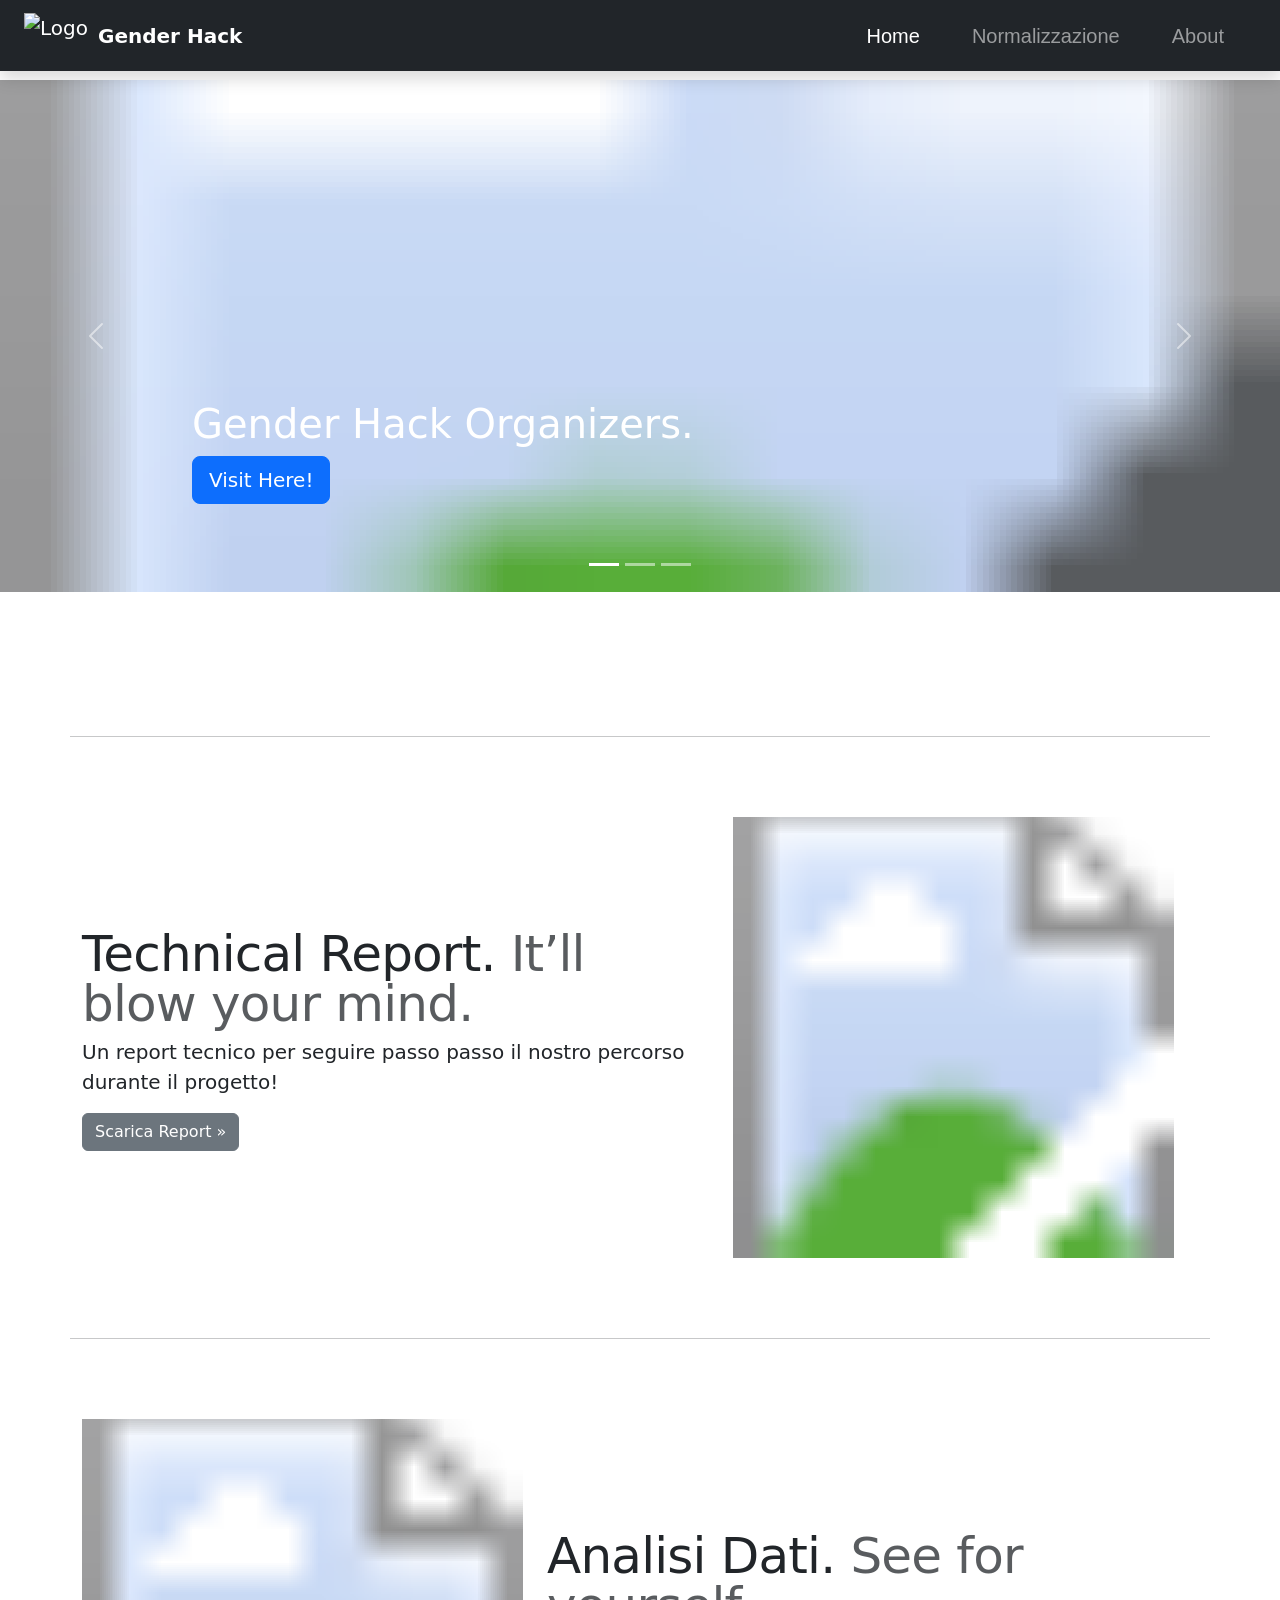
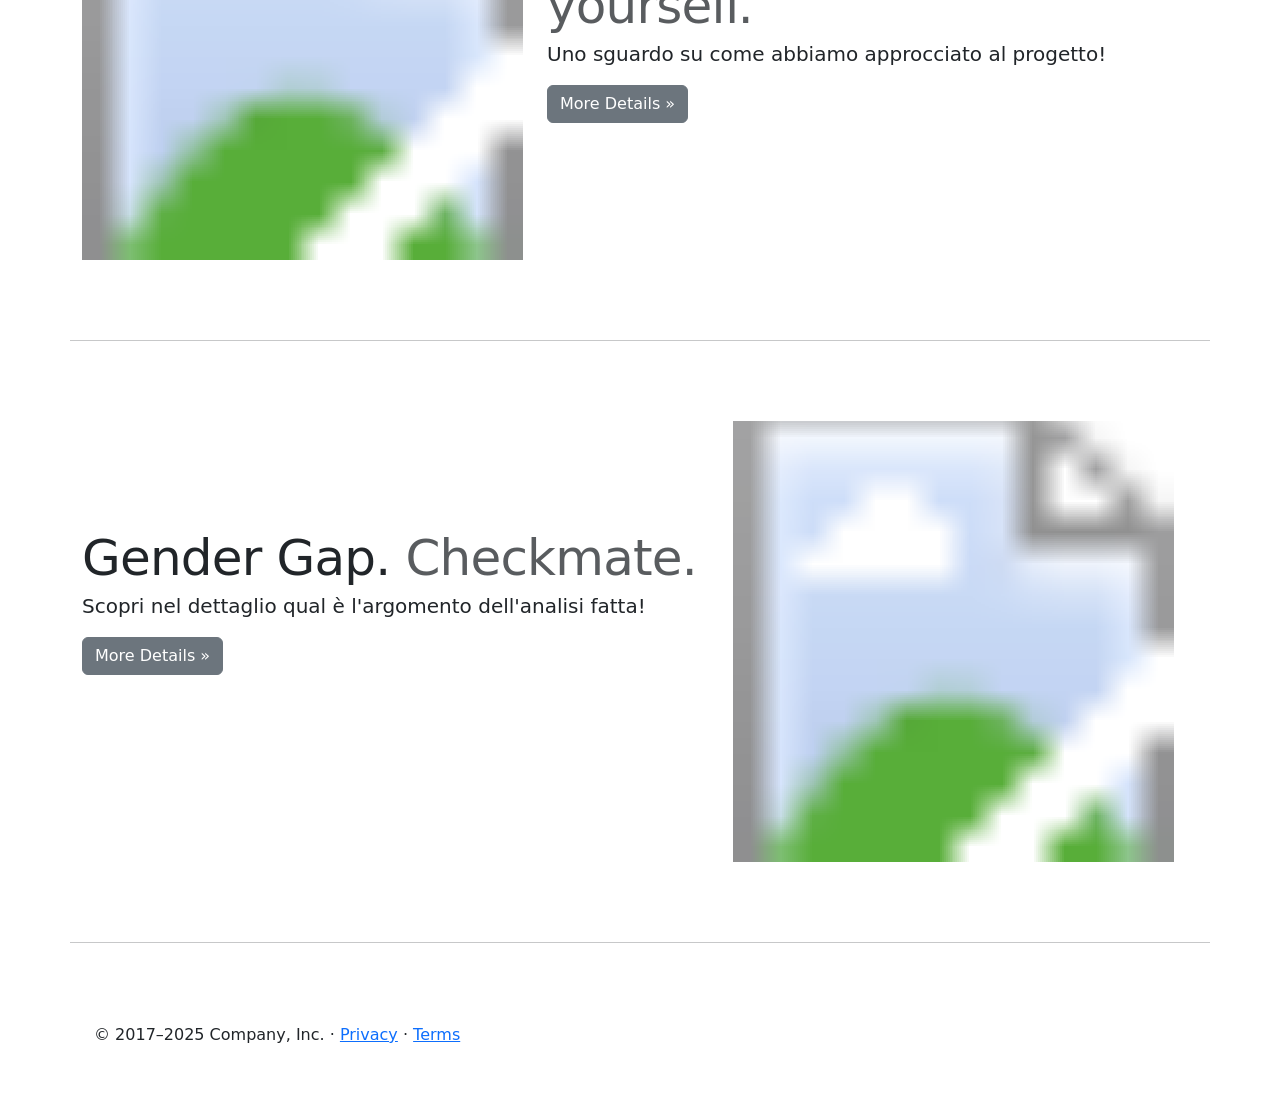
==== index.html @ 29ce47be "Gender_Hack" ====
<!doctype html>
<html lang="en" data-bs-theme="auto">
  <head>
    <meta charset="utf-8" />
    <meta name="viewport" content="width=device-width, initial-scale=1" />
    <meta name="description" content="" />
    <meta
      name="author"
      content="Andrea Maggio"
    />
    <meta name="generator" content="Astro v5.13.2" />
    <title>Gender_Gap</title>
    <script src="https://cdn.jsdelivr.net/npm/bootstrap@5.3.8/dist/js/bootstrap.bundle.min.js" integrity="sha384-FKyoEForCGlyvwx9Hj09JcYn3nv7wiPVlz7YYwJrWVcXK/BmnVDxM+D2scQbITxI" crossorigin="anonymous"></script>    <link href="https://cdn.jsdelivr.net/npm/bootstrap@5.3.8/dist/css/bootstrap.min.css" rel="stylesheet" integrity="sha384-sRIl4kxILFvY47J16cr9ZwB07vP4J8+LH7qKQnuqkuIAvNWLzeN8tE5YBujZqJLB" crossorigin="anonymous">    <meta name="theme-color" content="#712cf9" />
    <link href="style.css" rel="stylesheet" />
    <link rel="stylesheet" href="index.css">
    <style>
      .bd-placeholder-img {
        font-size: 1.125rem;
        text-anchor: middle;
        -webkit-user-select: none;
        -moz-user-select: none;
        user-select: none;
      }
      @media (min-width: 768px) {
        .bd-placeholder-img-lg {
          font-size: 3.5rem;
        }
      }
      .b-example-divider {
        width: 100%;
        height: 3rem;
        background-color: #0000001a;
        border: solid rgba(0, 0, 0, 0.15);
        border-width: 1px 0;
        box-shadow:
          inset 0 0.5em 1.5em #0000001a,
          inset 0 0.125em 0.5em #00000026;
      }
      .b-example-vr {
        flex-shrink: 0;
        width: 1.5rem;
        height: 100vh;
      }
      .bi {
        vertical-align: -0.125em;
        fill: currentColor;
      }
      .nav-scroller {
        position: relative;
        z-index: 2;
        height: 2.75rem;
        overflow-y: hidden;
      }
      .nav-scroller .nav {
        display: flex;
        flex-wrap: nowrap;
        padding-bottom: 1rem;
        margin-top: -1px;
        overflow-x: auto;
        text-align: center;
        white-space: nowrap;
        -webkit-overflow-scrolling: touch;
      }
      .btn-bd-primary {
        --bd-violet-bg: #712cf9;
        --bd-violet-rgb: 112.520718, 44.062154, 249.437846;
        --bs-btn-font-weight: 600;
        --bs-btn-color: var(--bs-white);
        --bs-btn-bg: var(--bd-violet-bg);
        --bs-btn-border-color: var(--bd-violet-bg);
        --bs-btn-hover-color: var(--bs-white);
        --bs-btn-hover-bg: #6528e0;
        --bs-btn-hover-border-color: #6528e0;
        --bs-btn-focus-shadow-rgb: var(--bd-violet-rgb);
        --bs-btn-active-color: var(--bs-btn-hover-color);
        --bs-btn-active-bg: #5a23c8;
        --bs-btn-active-border-color: #5a23c8;
      }
      .bd-mode-toggle {
        z-index: 1500;
      }
      .bd-mode-toggle .bi {
        width: 1em;
        height: 1em;
      }
      .bd-mode-toggle .dropdown-menu .active .bi {
        display: block !important;
      }
    </style>
  </head>
  <body>
    <svg xmlns="http://www.w3.org/2000/svg" class="d-none">
      <symbol id="check2" viewBox="0 0 16 16">
        <path
          d="M13.854 3.646a.5.5 0 0 1 0 .708l-7 7a.5.5 0 0 1-.708 0l-3.5-3.5a.5.5 0 1 1 .708-.708L6.5 10.293l6.646-6.647a.5.5 0 0 1 .708 0z"
        ></path>
      </symbol>
      <symbol id="circle-half" viewBox="0 0 16 16">
        <path
          d="M8 15A7 7 0 1 0 8 1v14zm0 1A8 8 0 1 1 8 0a8 8 0 0 1 0 16z"
        ></path>
      </symbol>
      <symbol id="moon-stars-fill" viewBox="0 0 16 16">
        <path
          d="M6 .278a.768.768 0 0 1 .08.858 7.208 7.208 0 0 0-.878 3.46c0 4.021 3.278 7.277 7.318 7.277.527 0 1.04-.055 1.533-.16a.787.787 0 0 1 .81.316.733.733 0 0 1-.031.893A8.349 8.349 0 0 1 8.344 16C3.734 16 0 12.286 0 7.71 0 4.266 2.114 1.312 5.124.06A.752.752 0 0 1 6 .278z"
        ></path>
        <path
          d="M10.794 3.148a.217.217 0 0 1 .412 0l.387 1.162c.173.518.579.924 1.097 1.097l1.162.387a.217.217 0 0 1 0 .412l-1.162.387a1.734 1.734 0 0 0-1.097 1.097l-.387 1.162a.217.217 0 0 1-.412 0l-.387-1.162A1.734 1.734 0 0 0 9.31 6.593l-1.162-.387a.217.217 0 0 1 0-.412l1.162-.387a1.734 1.734 0 0 0 1.097-1.097l.387-1.162zM13.863.099a.145.145 0 0 1 .274 0l.258.774c.115.346.386.617.732.732l.774.258a.145.145 0 0 1 0 .274l-.774.258a1.156 1.156 0 0 0-.732.732l-.258.774a.145.145 0 0 1-.274 0l-.258-.774a1.156 1.156 0 0 0-.732-.732l-.774-.258a.145.145 0 0 1 0-.274l.774-.258c.346-.115.617-.386.732-.732L13.863.1z"
        ></path>
      </symbol>
      <symbol id="sun-fill" viewBox="0 0 16 16">
        <path
          d="M8 12a4 4 0 1 0 0-8 4 4 0 0 0 0 8zM8 0a.5.5 0 0 1 .5.5v2a.5.5 0 0 1-1 0v-2A.5.5 0 0 1 8 0zm0 13a.5.5 0 0 1 .5.5v2a.5.5 0 0 1-1 0v-2A.5.5 0 0 1 8 13zm8-5a.5.5 0 0 1-.5.5h-2a.5.5 0 0 1 0-1h2a.5.5 0 0 1 .5.5zM3 8a.5.5 0 0 1-.5.5h-2a.5.5 0 0 1 0-1h2A.5.5 0 0 1 3 8zm10.657-5.657a.5.5 0 0 1 0 .707l-1.414 1.415a.5.5 0 1 1-.707-.708l1.414-1.414a.5.5 0 0 1 .707 0zm-9.193 9.193a.5.5 0 0 1 0 .707L3.05 13.657a.5.5 0 0 1-.707-.707l1.414-1.414a.5.5 0 0 1 .707 0zm9.193 2.121a.5.5 0 0 1-.707 0l-1.414-1.414a.5.5 0 0 1 .707-.707l1.414 1.414a.5.5 0 0 1 0 .707zM4.464 4.465a.5.5 0 0 1-.707 0L2.343 3.05a.5.5 0 1 1 .707-.707l1.414 1.414a.5.5 0 0 1 0 .708z"
        ></path>
      </symbol>
    </svg>
<header>
  <nav class="navbar navbar-expand-lg navbar-dark bg-dark fixed-top shadow">
    <div class="container-fluid px-4">
      
      <a class="navbar-brand d-flex align-items-center" href="./index.html">
          <img src="logo_2.png" alt="Logo" class="logo-header"><span class="fw-bold tracking-tight">Gender Hack</span>
      </a>

      <button class="navbar-toggler border-0" type="button" data-bs-toggle="offcanvas" data-bs-target="#offcanvasNavbar" aria-controls="offcanvasNavbar" aria-label="Toggle navigation">
        <span class="navbar-toggler-icon"></span>
      </button>

      <div class="offcanvas offcanvas-end text-bg-dark" tabindex="-1" id="offcanvasNavbar" aria-labelledby="offcanvasNavbarLabel">
        
        <div class="offcanvas-header border-bottom border-secondary">
          <h5 class="offcanvas-title" id="offcanvasNavbarLabel">Menu</h5>
          <button type="button" class="btn-close btn-close-white" data-bs-dismiss="offcanvas" aria-label="Close"></button>
        </div>

        <div class="offcanvas-body">
          <ul class="navbar-nav justify-content-end flex-grow-1 pe-3">
            <li class="nav-item">
              <a class="nav-link px-3 active" aria-current="page" href="./index.html">Home</a>
            </li>
            <li class="nav-item">
              <a class="nav-link px-3" href="normalizzazione.html">Normalizzazione</a>
            </li>
            <li class="nav-item">
              <a class="nav-link px-3" href="about.html">About</a>
            </li>
          </ul>
        </div>

      </div>
    </div>
  </nav>
</header>
    <main>
      <div id="myCarousel" class="carousel slide mb-6" data-bs-ride="carousel">
        <div class="carousel-indicators">
          <button
            type="button"
            data-bs-target="#myCarousel"
            data-bs-slide-to="0"
            class="active"
            aria-current="true"
            aria-label="Slide 1"
          ></button>
          <button
            type="button"
            data-bs-target="#myCarousel"
            data-bs-slide-to="1"
            aria-label="Slide 2"
          ></button>
          <button
            type="button"
            data-bs-target="#myCarousel"
            data-bs-slide-to="2"
            aria-label="Slide 3"
          ></button>
        </div>
        <div class="carousel-inner">
          <div class="carousel-item active">
            <svg
              aria-hidden="true"
              class="bd-placeholder-img"
              height="100%"
              preserveAspectRatio="xMidYMid slice"
              width="100%"
              xmlns="http://www.w3.org/2000/svg"
            >
              <rect
                width="100%"
                height="100%"
                fill="var(--bs-secondary-color)"
              ></rect>
                <image 
                  href="organizzatori.png"
                  width="100%" 
                  height="100%"
                  preserveAspectRatio="xMidYMid slice"
                />
            </svg>
            <div class="container">
              <div class="carousel-caption text-start">
                <h1>Gender Hack Organizers.</h1>
                <p>
                  <a class="btn btn-lg btn-primary" href="https://www.linkedin.com/company/women-in-big-data-salento/">Visit Here!</a>
                </p>
              </div>
            </div>
          </div>
          <div class="carousel-item">
            <svg
              aria-hidden="true"
              class="bd-placeholder-img"
              height="100%"
              preserveAspectRatio="xMidYMid slice"
              width="100%"
              xmlns="http://www.w3.org/2000/svg"
            >
              <rect
                width="100"
                height="100%"
                fill="var(--bs-secondary-color)"
              ></rect>
                <image 
                  href="email.png"
                  width="100%" 
                  height="100%"
                  preserveAspectRatio="xMidYMid slice"
                />
            </svg>
            <div class="container">
              <div class="carousel-caption">
                <h1>Ricevi l'analisi per E-mail</h1>
                <p>
                  Leggi in tranquillità il report e facci sapere cosa ne pensi!
                </p>
                <p><a class="btn btn-lg btn-primary" href="invio_pdf.html">Click here!</a></p>
              </div>
            </div>
          </div>
        </div>
        <button
          class="carousel-control-prev"
          type="button"
          data-bs-target="#myCarousel"
          data-bs-slide="prev"
        >
          <span class="carousel-control-prev-icon" aria-hidden="true"></span>
          <span class="visually-hidden">Previous</span>
        </button>
        <button
          class="carousel-control-next"
          type="button"
          data-bs-target="#myCarousel"
          data-bs-slide="next"
        >
          <span class="carousel-control-next-icon" aria-hidden="true"></span>
          <span class="visually-hidden">Next</span>
        </button>
      </div>
      <!-- Marketing messaging and featurettes
  ================================================== -->
      <!-- Wrap the rest of the page in another container to center all the content. -->
      <div class="container marketing">
        <!-- Three columns of text below the carousel -->
        <div class="row">
        <hr class="featurette-divider" />
        <div class="row featurette">
          <div class="col-md-7">
            <h2 class="featurette-heading fw-normal lh-1">
              Technical Report.
              <span class="text-body-secondary">It’ll blow your mind.</span>
            </h2>
            <p class="lead">
                Un report tecnico per seguire passo passo
                il nostro percorso durante il progetto!
            </p>
            <p>
              <a class="btn btn-secondary" href="report_finale.pdf" download>Scarica Report &raquo;</a>
            </p>
          </div>
          <div class="col-md-5">
              <svg
                aria-label="Placeholder: 500x500"
                class="bd-placeholder-img bd-placeholder-img-lg featurette-image img-fluid mx-auto"
                height="500"
                width="500"
                preserveAspectRatio="xMidYMid slice"
                role="img"
                xmlns="http://www.w3.org/2000/svg"
              >
                <title>Placeholder</title>
                <image 
                  href="report_tecnico.png"
                  width="100%" 
                  height="100%"
                  preserveAspectRatio="xMidYMid slice"
                />
              </svg>
          </div>
        </div>
        <hr class="featurette-divider" />
        <div class="row featurette">
          <div class="col-md-7 order-md-2">
            <h2 class="featurette-heading fw-normal lh-1">
              Analisi Dati.
              <span class="text-body-secondary">See for yourself.</span>
            </h2>
            <p class="lead">
              Uno sguardo su come abbiamo approcciato al progetto!
            </p>
            <p>
              <a class="btn btn-secondary" href="analisi.html">More Details &raquo;</a>
            </p>
          </div>
          <div class="col-md-5 order-md-1">
              <svg
                aria-label="Placeholder: 500x500"
                class="bd-placeholder-img bd-placeholder-img-lg featurette-image img-fluid mx-auto"
                height="500"
                width="500"
                preserveAspectRatio="xMidYMid slice"
                role="img"
                xmlns="http://www.w3.org/2000/svg"
              >
                <title>Placeholder</title>
                <image 
                  href="analisi_dati.png"
                  width="100%" 
                  height="100%"
                  preserveAspectRatio="xMidYMid slice"
                />
              </svg>
          </div>
        </div>
        <hr class="featurette-divider" />
        <div class="row featurette">
          <div class="col-md-7">
            <h2 class="featurette-heading fw-normal lh-1">
              Gender Gap.
              <span class="text-body-secondary">Checkmate.</span>
            </h2>
            <p class="lead">
                Scopri nel dettaglio qual è l'argomento dell'analisi fatta!
            </p>
            <p>
              <a class="btn btn-secondary" href="details.html">More Details &raquo;</a>
            </p>
          </div>
          <div class="col-md-5">
                <svg
                  aria-label="Placeholder: 500x500"
                  class="bd-placeholder-img bd-placeholder-img-lg featurette-image img-fluid mx-auto"
                  height="500"
                  width="500"
                  preserveAspectRatio="xMidYMid slice"
                  role="img"
                  xmlns="http://www.w3.org/2000/svg"
                >
                  <title>Placeholder</title>
                  <image 
                    href="immagine_3.png"
                    width="100%" 
                    height="100%"
                    preserveAspectRatio="xMidYMid slice"
                  />
                </svg>
          </div>
        </div>
        <hr class="featurette-divider" />
        <!-- /END THE FEATURETTES -->
      </div>
      <!-- /.container -->
      <!-- FOOTER -->
      <footer class="container"> 
        <p>
          &copy; 2017–2025 Company, Inc. &middot;
          <a href="#">Privacy</a> &middot; <a href="#">Terms</a>
        </p>
      </footer>
    </main>
  </body>
</html>
---- style.css ----
/* GLOBAL STYLES
-------------------------------------------------- */
/* Padding below the footer and lighter body text */

body {
  padding-top: 3rem;
  padding-bottom: 3rem;
  color: rgb(var(--bs-tertiary-color-rgb));
}


/* CUSTOMIZE THE CAROUSEL
-------------------------------------------------- */

/* Carousel base class */
.carousel {
  margin-bottom: 4rem;
}
/* Since positioning the image, we need to help out the caption */
.carousel-caption {
  bottom: 3rem;
  z-index: 10;
}

/* Declare heights because of positioning of img element */
.carousel-item {
  height: 32rem;
}


/* MARKETING CONTENT
-------------------------------------------------- */

/* Center align the text within the three columns below the carousel */
.marketing .col-lg-4 {
  margin-bottom: 1.5rem;
  text-align: center;
}
/* rtl:begin:ignore */
.marketing .col-lg-4 p {
  margin-right: .75rem;
  margin-left: .75rem;
}
/* rtl:end:ignore */


/* Featurettes
------------------------- */

.featurette-divider {
  margin: 5rem 0; /* Space out the Bootstrap <hr> more */
}

/* Thin out the marketing headings */
/* rtl:begin:remove */
.featurette-heading {
  letter-spacing: -.05rem;
}

/* rtl:end:remove */

/* RESPONSIVE CSS
-------------------------------------------------- */

@media (min-width: 40em) {
  /* Bump up size of carousel content */
  .carousel-caption p {
    margin-bottom: 1.25rem;
    font-size: 1.25rem;
    line-height: 1.4;
  }

  .featurette-heading {/* GLOBAL STYLES
-------------------------------------------------- */
/* Padding below the footer and lighter body text */

body {
  padding-top: 3rem;
  padding-bottom: 3rem;
  color: rgb(var(--bs-tertiary-color-rgb));
}


/* CUSTOMIZE THE CAROUSEL
-------------------------------------------------- */

/* Carousel base class */
.carousel {
  margin-bottom: 4rem;
}
/* Since positioning the image, we need to help out the caption */
.carousel-caption {
  bottom: 3rem;
  z-index: 10;
}

/* Declare heights because of positioning of img element */
.carousel-item {
  height: 32rem;
}


/* MARKETING CONTENT
-------------------------------------------------- */

/* Center align the text within the three columns below the carousel */
.marketing .col-lg-4 {
  margin-bottom: 1.5rem;
  text-align: center;
}
.marketing .col-lg-4 p {
  margin-right: .75rem;
  margin-left: .75rem;
}


/* Featurettes
------------------------- */

.featurette-divider {
  margin: 5rem 0; /* Space out the Bootstrap <hr> more */
}

/* Thin out the marketing headings */

/* RESPONSIVE CSS
-------------------------------------------------- */

@media (min-width: 40em) {
  /* Bump up size of carousel content */
  .carousel-caption p {
    margin-bottom: 1.25rem;
    font-size: 1.25rem;
    line-height: 1.4;
  }

  .featurette-heading {
    font-size: 50px;
  }
}

@media (min-width: 62em) {
  .featurette-heading {
    margin-top: 7rem;
  }
}

    font-size: 50px;
  }
}

@media (min-width: 62em) {
  .featurette-heading {
    margin-top: 7rem;
  }
}
---- index.css ----
.logo-header {
    height: 45px;     
    width: auto;       
    object-fit: contain;
    margin-right: 10px;
}

.logo-tondo {
    width: 100px;
    height: 100px;
    object-fit: cover;
    border-radius: 50%;
}

@media (max-width: 600px) {
    .logo-tondo {
        width: 60px;
        height: 60px;
    }
}

body {
    padding-top: 80px; 
}

.navbar-nav {
    gap: 20px; 
    font-size: 20px;
    font-family: 'Gill Sans', 'Gill Sans MT', Calibri, 'Trebuchet MS', sans-serif;
}

.nav-link:hover {
    text-decoration: underline;
    color: #fff !important; 
}

@media (max-width: 991px) {
    
    .offcanvas-body .nav-link {
        font-size: 1.2rem;   
        padding: 15px 0;         
        border-bottom: 1px solid rgba(255, 255, 255, 0.1); 
    }

    .offcanvas-body .nav-link:last-child {
        border-bottom: none;
    }

    .navbar-nav {
        gap: 0; 
    }
}
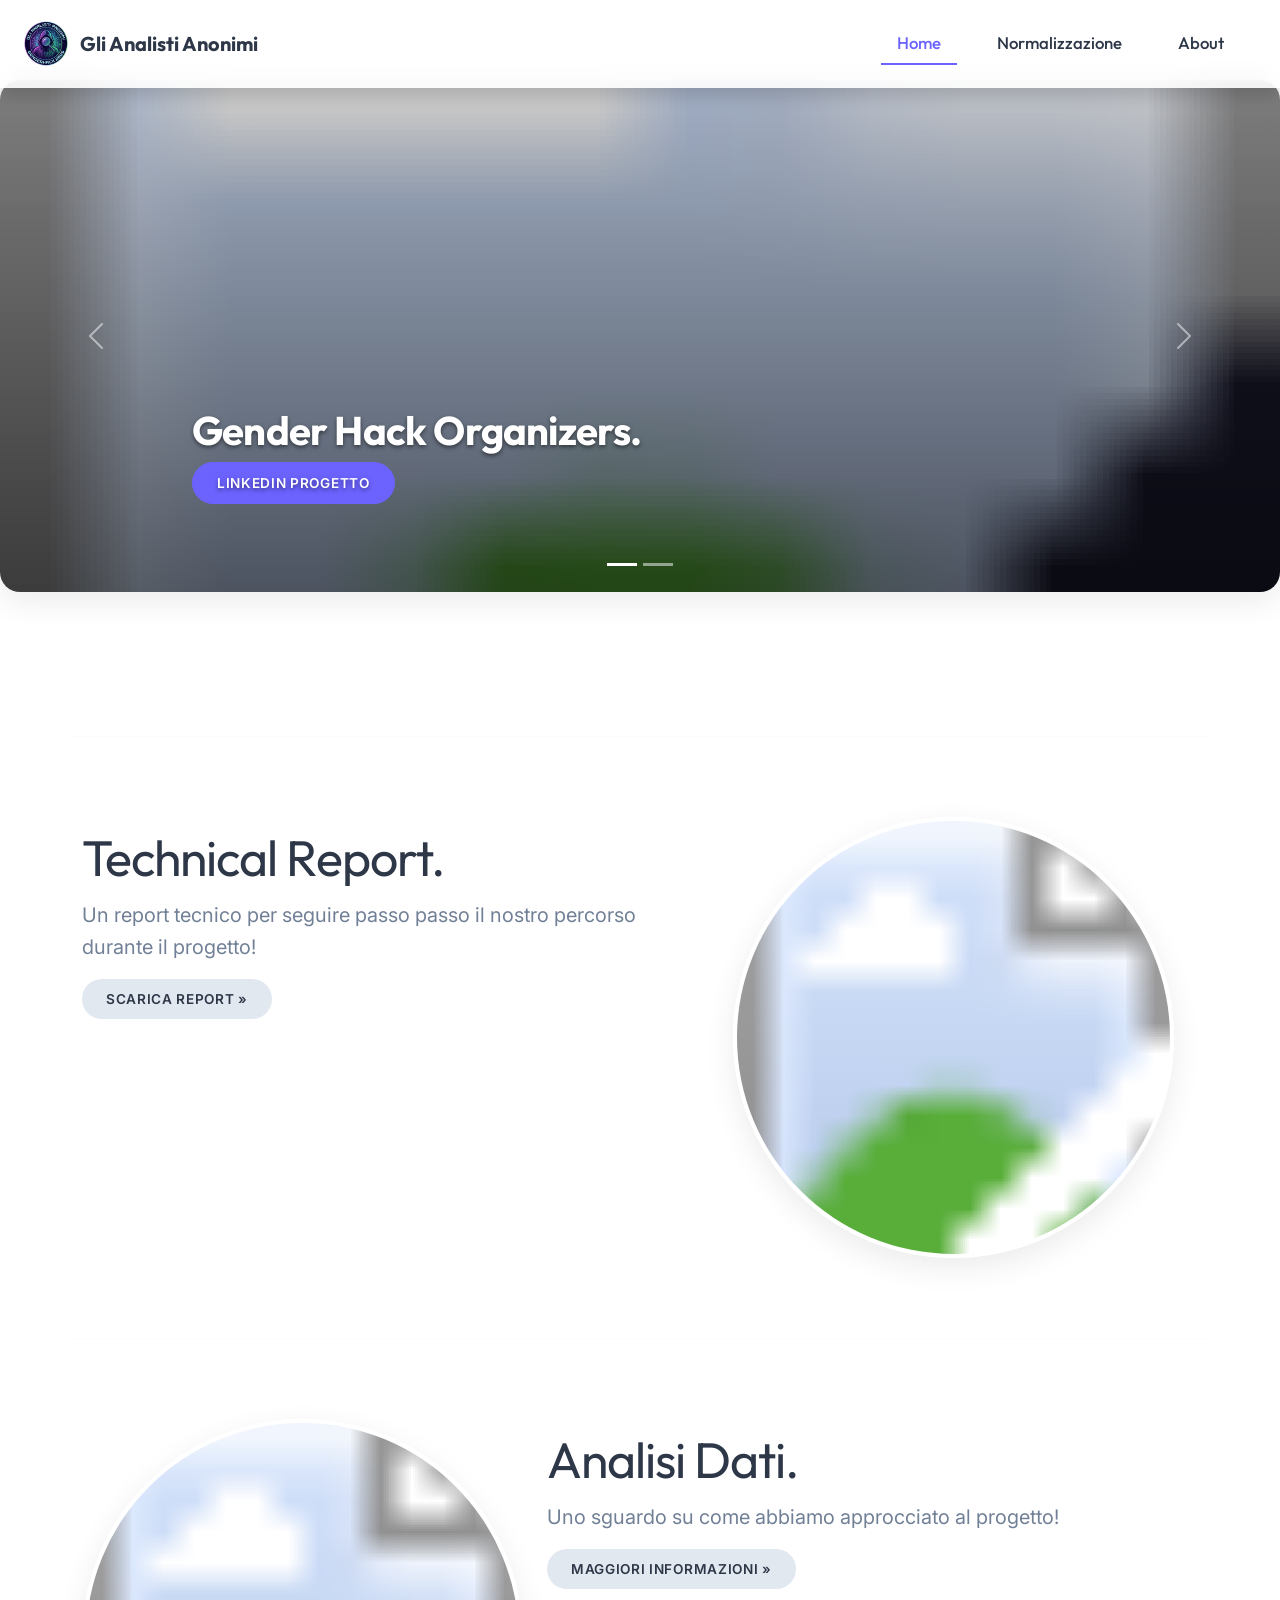
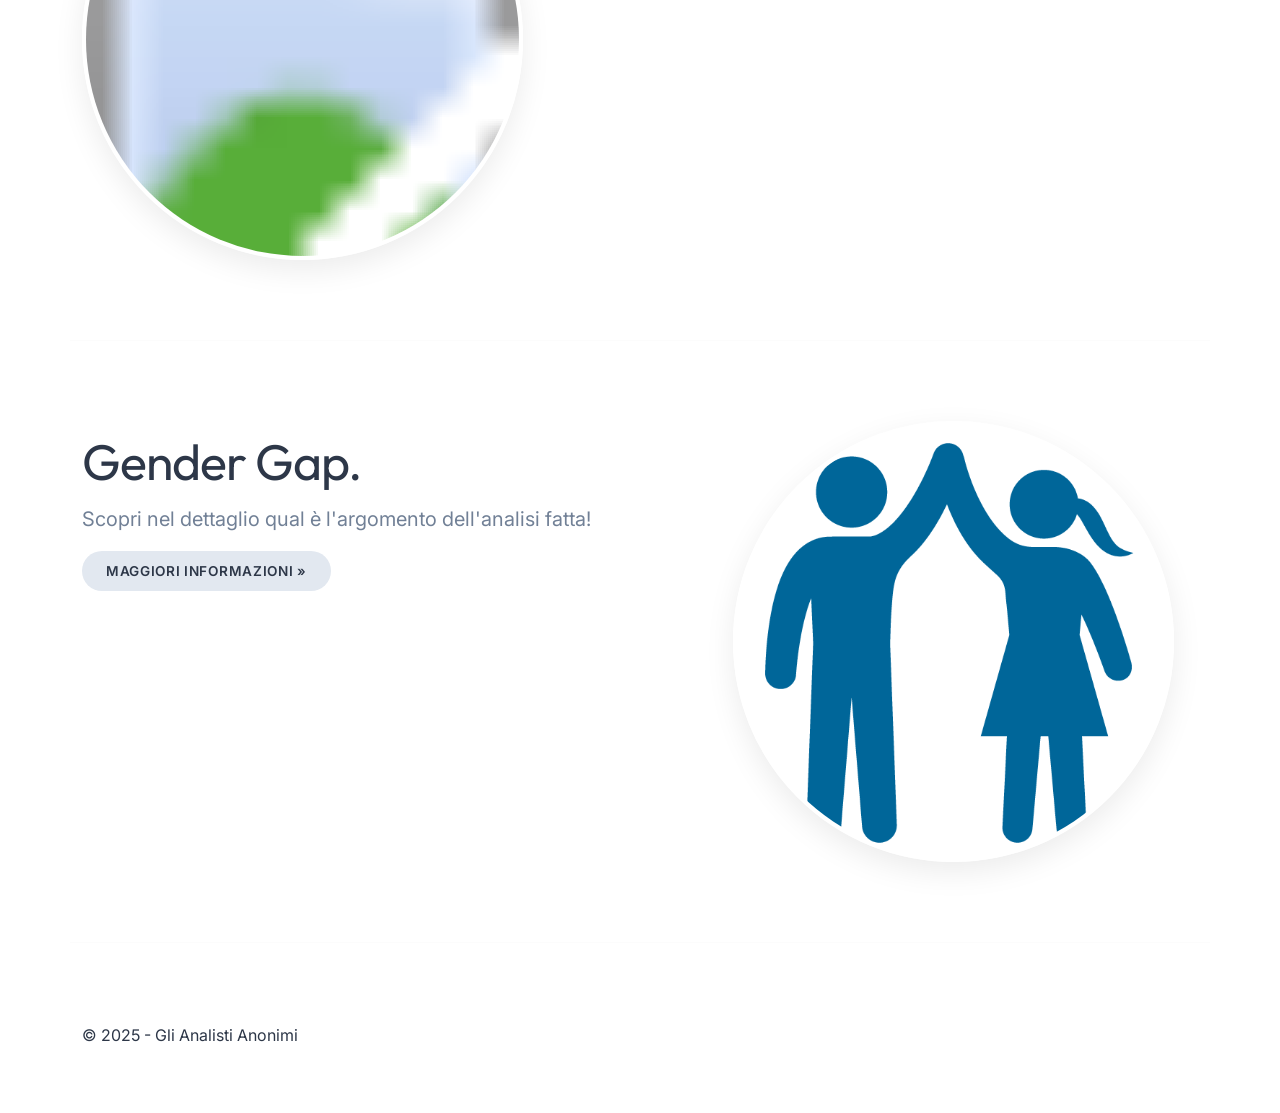
==== commit 93cf77b7: "update" ====
--- a/index.html
+++ b/index.html
@@ -1,301 +1,248 @@
 <!doctype html>
 <html lang="en" data-bs-theme="auto">
-  <head>
-    <meta charset="utf-8" />
-    <meta name="viewport" content="width=device-width, initial-scale=1" />
-    <meta name="description" content="" />
-    <meta
-      name="author"
-      content="Andrea Maggio"
-    />
-    <meta name="generator" content="Astro v5.13.2" />
-    <title>Gender_Gap</title>
-    <script src="https://cdn.jsdelivr.net/npm/bootstrap@5.3.8/dist/js/bootstrap.bundle.min.js" integrity="sha384-FKyoEForCGlyvwx9Hj09JcYn3nv7wiPVlz7YYwJrWVcXK/BmnVDxM+D2scQbITxI" crossorigin="anonymous"></script>    <link href="https://cdn.jsdelivr.net/npm/bootstrap@5.3.8/dist/css/bootstrap.min.css" rel="stylesheet" integrity="sha384-sRIl4kxILFvY47J16cr9ZwB07vP4J8+LH7qKQnuqkuIAvNWLzeN8tE5YBujZqJLB" crossorigin="anonymous">    <meta name="theme-color" content="#712cf9" />
-    <link href="style.css" rel="stylesheet" />
-    <link rel="stylesheet" href="index.css">
-    <style>
-      .bd-placeholder-img {
-        font-size: 1.125rem;
-        text-anchor: middle;
-        -webkit-user-select: none;
-        -moz-user-select: none;
-        user-select: none;
+
+<head>
+  <meta charset="utf-8" />
+  <meta name="viewport" content="width=device-width, initial-scale=1" />
+  <meta name="description" content="" />
+  <meta name="author" content="Andrea Maggio" />
+  <meta name="generator" content="Astro v5.13.2" />
+  <title>Home - Gender Hack</title>
+  <script src="https://cdn.jsdelivr.net/npm/bootstrap@5.3.8/dist/js/bootstrap.bundle.min.js"
+    integrity="sha384-FKyoEForCGlyvwx9Hj09JcYn3nv7wiPVlz7YYwJrWVcXK/BmnVDxM+D2scQbITxI"
+    crossorigin="anonymous"></script>
+  <link href="https://cdn.jsdelivr.net/npm/bootstrap@5.3.8/dist/css/bootstrap.min.css" rel="stylesheet"
+    integrity="sha384-sRIl4kxILFvY47J16cr9ZwB07vP4J8+LH7qKQnuqkuIAvNWLzeN8tE5YBujZqJLB" crossorigin="anonymous">
+  <meta name="theme-color" content="#712cf9" />
+  <link href="assets/css/style.css" rel="stylesheet" />
+  <link rel="stylesheet" href="assets/css/index.css">
+  <style>
+    .bd-placeholder-img {
+      font-size: 1.125rem;
+      text-anchor: middle;
+      -webkit-user-select: none;
+      -moz-user-select: none;
+      user-select: none;
+    }
+
+    @media (min-width: 768px) {
+      .bd-placeholder-img-lg {
+        font-size: 3.5rem;
       }
-      @media (min-width: 768px) {
-        .bd-placeholder-img-lg {
-          font-size: 3.5rem;
-        }
-      }
-      .b-example-divider {
-        width: 100%;
-        height: 3rem;
-        background-color: #0000001a;
-        border: solid rgba(0, 0, 0, 0.15);
-        border-width: 1px 0;
-        box-shadow:
-          inset 0 0.5em 1.5em #0000001a,
-          inset 0 0.125em 0.5em #00000026;
-      }
-      .b-example-vr {
-        flex-shrink: 0;
-        width: 1.5rem;
-        height: 100vh;
-      }
-      .bi {
-        vertical-align: -0.125em;
-        fill: currentColor;
-      }
-      .nav-scroller {
-        position: relative;
-        z-index: 2;
-        height: 2.75rem;
-        overflow-y: hidden;
-      }
-      .nav-scroller .nav {
-        display: flex;
-        flex-wrap: nowrap;
-        padding-bottom: 1rem;
-        margin-top: -1px;
-        overflow-x: auto;
-        text-align: center;
-        white-space: nowrap;
-        -webkit-overflow-scrolling: touch;
-      }
-      .btn-bd-primary {
-        --bd-violet-bg: #712cf9;
-        --bd-violet-rgb: 112.520718, 44.062154, 249.437846;
-        --bs-btn-font-weight: 600;
-        --bs-btn-color: var(--bs-white);
-        --bs-btn-bg: var(--bd-violet-bg);
-        --bs-btn-border-color: var(--bd-violet-bg);
-        --bs-btn-hover-color: var(--bs-white);
-        --bs-btn-hover-bg: #6528e0;
-        --bs-btn-hover-border-color: #6528e0;
-        --bs-btn-focus-shadow-rgb: var(--bd-violet-rgb);
-        --bs-btn-active-color: var(--bs-btn-hover-color);
-        --bs-btn-active-bg: #5a23c8;
-        --bs-btn-active-border-color: #5a23c8;
-      }
-      .bd-mode-toggle {
-        z-index: 1500;
-      }
-      .bd-mode-toggle .bi {
-        width: 1em;
-        height: 1em;
-      }
-      .bd-mode-toggle .dropdown-menu .active .bi {
-        display: block !important;
-      }
-    </style>
-  </head>
-  <body>
-    <svg xmlns="http://www.w3.org/2000/svg" class="d-none">
-      <symbol id="check2" viewBox="0 0 16 16">
-        <path
-          d="M13.854 3.646a.5.5 0 0 1 0 .708l-7 7a.5.5 0 0 1-.708 0l-3.5-3.5a.5.5 0 1 1 .708-.708L6.5 10.293l6.646-6.647a.5.5 0 0 1 .708 0z"
-        ></path>
-      </symbol>
-      <symbol id="circle-half" viewBox="0 0 16 16">
-        <path
-          d="M8 15A7 7 0 1 0 8 1v14zm0 1A8 8 0 1 1 8 0a8 8 0 0 1 0 16z"
-        ></path>
-      </symbol>
-      <symbol id="moon-stars-fill" viewBox="0 0 16 16">
-        <path
-          d="M6 .278a.768.768 0 0 1 .08.858 7.208 7.208 0 0 0-.878 3.46c0 4.021 3.278 7.277 7.318 7.277.527 0 1.04-.055 1.533-.16a.787.787 0 0 1 .81.316.733.733 0 0 1-.031.893A8.349 8.349 0 0 1 8.344 16C3.734 16 0 12.286 0 7.71 0 4.266 2.114 1.312 5.124.06A.752.752 0 0 1 6 .278z"
-        ></path>
-        <path
-          d="M10.794 3.148a.217.217 0 0 1 .412 0l.387 1.162c.173.518.579.924 1.097 1.097l1.162.387a.217.217 0 0 1 0 .412l-1.162.387a1.734 1.734 0 0 0-1.097 1.097l-.387 1.162a.217.217 0 0 1-.412 0l-.387-1.162A1.734 1.734 0 0 0 9.31 6.593l-1.162-.387a.217.217 0 0 1 0-.412l1.162-.387a1.734 1.734 0 0 0 1.097-1.097l.387-1.162zM13.863.099a.145.145 0 0 1 .274 0l.258.774c.115.346.386.617.732.732l.774.258a.145.145 0 0 1 0 .274l-.774.258a1.156 1.156 0 0 0-.732.732l-.258.774a.145.145 0 0 1-.274 0l-.258-.774a1.156 1.156 0 0 0-.732-.732l-.774-.258a.145.145 0 0 1 0-.274l.774-.258c.346-.115.617-.386.732-.732L13.863.1z"
-        ></path>
-      </symbol>
-      <symbol id="sun-fill" viewBox="0 0 16 16">
-        <path
-          d="M8 12a4 4 0 1 0 0-8 4 4 0 0 0 0 8zM8 0a.5.5 0 0 1 .5.5v2a.5.5 0 0 1-1 0v-2A.5.5 0 0 1 8 0zm0 13a.5.5 0 0 1 .5.5v2a.5.5 0 0 1-1 0v-2A.5.5 0 0 1 8 13zm8-5a.5.5 0 0 1-.5.5h-2a.5.5 0 0 1 0-1h2a.5.5 0 0 1 .5.5zM3 8a.5.5 0 0 1-.5.5h-2a.5.5 0 0 1 0-1h2A.5.5 0 0 1 3 8zm10.657-5.657a.5.5 0 0 1 0 .707l-1.414 1.415a.5.5 0 1 1-.707-.708l1.414-1.414a.5.5 0 0 1 .707 0zm-9.193 9.193a.5.5 0 0 1 0 .707L3.05 13.657a.5.5 0 0 1-.707-.707l1.414-1.414a.5.5 0 0 1 .707 0zm9.193 2.121a.5.5 0 0 1-.707 0l-1.414-1.414a.5.5 0 0 1 .707-.707l1.414 1.414a.5.5 0 0 1 0 .707zM4.464 4.465a.5.5 0 0 1-.707 0L2.343 3.05a.5.5 0 1 1 .707-.707l1.414 1.414a.5.5 0 0 1 0 .708z"
-        ></path>
-      </symbol>
-    </svg>
-<header>
-  <nav class="navbar navbar-expand-lg navbar-dark bg-dark fixed-top shadow">
-    <div class="container-fluid px-4">
-      
-      <a class="navbar-brand d-flex align-items-center" href="./index.html">
-          <img src="logo_2.png" alt="Logo" class="logo-header"><span class="fw-bold tracking-tight">Gender Hack</span>
-      </a>
-
-      <button class="navbar-toggler border-0" type="button" data-bs-toggle="offcanvas" data-bs-target="#offcanvasNavbar" aria-controls="offcanvasNavbar" aria-label="Toggle navigation">
-        <span class="navbar-toggler-icon"></span>
+    }
+
+    .b-example-divider {
+      width: 100%;
+      height: 3rem;
+      background-color: #0000001a;
+      border: solid rgba(0, 0, 0, 0.15);
+      border-width: 1px 0;
+      box-shadow:
+        inset 0 0.5em 1.5em #0000001a,
+        inset 0 0.125em 0.5em #00000026;
+    }
+
+    .b-example-vr {
+      flex-shrink: 0;
+      width: 1.5rem;
+      height: 100vh;
+    }
+
+    .bi {
+      vertical-align: -0.125em;
+      fill: currentColor;
+    }
+
+    .nav-scroller {
+      position: relative;
+      z-index: 2;
+      height: 2.75rem;
+      overflow-y: hidden;
+    }
+
+    .nav-scroller .nav {
+      display: flex;
+      flex-wrap: nowrap;
+      padding-bottom: 1rem;
+      margin-top: -1px;
+      overflow-x: auto;
+      text-align: center;
+      white-space: nowrap;
+      -webkit-overflow-scrolling: touch;
+    }
+
+    .btn-bd-primary {
+      --bd-violet-bg: #712cf9;
+      --bd-violet-rgb: 112.520718, 44.062154, 249.437846;
+      --bs-btn-font-weight: 600;
+      --bs-btn-color: var(--bs-white);
+      --bs-btn-bg: var(--bd-violet-bg);
+      --bs-btn-border-color: var(--bd-violet-bg);
+      --bs-btn-hover-color: var(--bs-white);
+      --bs-btn-hover-bg: #6528e0;
+      --bs-btn-hover-border-color: #6528e0;
+      --bs-btn-focus-shadow-rgb: var(--bd-violet-rgb);
+      --bs-btn-active-color: var(--bs-btn-hover-color);
+      --bs-btn-active-bg: #5a23c8;
+      --bs-btn-active-border-color: #5a23c8;
+    }
+
+    .bd-mode-toggle {
+      z-index: 1500;
+    }
+
+    .bd-mode-toggle .bi {
+      width: 1em;
+      height: 1em;
+    }
+
+    .bd-mode-toggle .dropdown-menu .active .bi {
+      display: block !important;
+    }
+  </style>
+</head>
+
+<body>
+  <svg xmlns="http://www.w3.org/2000/svg" class="d-none">
+    <symbol id="check2" viewBox="0 0 16 16">
+      <path
+        d="M13.854 3.646a.5.5 0 0 1 0 .708l-7 7a.5.5 0 0 1-.708 0l-3.5-3.5a.5.5 0 1 1 .708-.708L6.5 10.293l6.646-6.647a.5.5 0 0 1 .708 0z">
+      </path>
+    </symbol>
+    <symbol id="circle-half" viewBox="0 0 16 16">
+      <path d="M8 15A7 7 0 1 0 8 1v14zm0 1A8 8 0 1 1 8 0a8 8 0 0 1 0 16z"></path>
+    </symbol>
+    <symbol id="moon-stars-fill" viewBox="0 0 16 16">
+      <path
+        d="M6 .278a.768.768 0 0 1 .08.858 7.208 7.208 0 0 0-.878 3.46c0 4.021 3.278 7.277 7.318 7.277.527 0 1.04-.055 1.533-.16a.787.787 0 0 1 .81.316.733.733 0 0 1-.031.893A8.349 8.349 0 0 1 8.344 16C3.734 16 0 12.286 0 7.71 0 4.266 2.114 1.312 5.124.06A.752.752 0 0 1 6 .278z">
+      </path>
+      <path
+        d="M10.794 3.148a.217.217 0 0 1 .412 0l.387 1.162c.173.518.579.924 1.097 1.097l1.162.387a.217.217 0 0 1 0 .412l-1.162.387a1.734 1.734 0 0 0-1.097 1.097l-.387 1.162a.217.217 0 0 1-.412 0l-.387-1.162A1.734 1.734 0 0 0 9.31 6.593l-1.162-.387a.217.217 0 0 1 0-.412l1.162-.387a1.734 1.734 0 0 0 1.097-1.097l.387-1.162zM13.863.099a.145.145 0 0 1 .274 0l.258.774c.115.346.386.617.732.732l.774.258a.145.145 0 0 1 0 .274l-.774.258a1.156 1.156 0 0 0-.732.732l-.258.774a.145.145 0 0 1-.274 0l-.258-.774a1.156 1.156 0 0 0-.732-.732l-.774-.258a.145.145 0 0 1 0-.274l.774-.258c.346-.115.617-.386.732-.732L13.863.1z">
+      </path>
+    </symbol>
+    <symbol id="sun-fill" viewBox="0 0 16 16">
+      <path
+        d="M8 12a4 4 0 1 0 0-8 4 4 0 0 0 0 8zM8 0a.5.5 0 0 1 .5.5v2a.5.5 0 0 1-1 0v-2A.5.5 0 0 1 8 0zm0 13a.5.5 0 0 1 .5.5v2a.5.5 0 0 1-1 0v-2A.5.5 0 0 1 8 13zm8-5a.5.5 0 0 1-.5.5h-2a.5.5 0 0 1 0-1h2a.5.5 0 0 1 .5.5zM3 8a.5.5 0 0 1-.5.5h-2a.5.5 0 0 1 0-1h2A.5.5 0 0 1 3 8zm10.657-5.657a.5.5 0 0 1 0 .707l-1.414 1.415a.5.5 0 1 1-.707-.708l1.414-1.414a.5.5 0 0 1 .707 0zm-9.193 9.193a.5.5 0 0 1 0 .707L3.05 13.657a.5.5 0 0 1-.707-.707l1.414-1.414a.5.5 0 0 1 .707 0zm9.193 2.121a.5.5 0 0 1-.707 0l-1.414-1.414a.5.5 0 0 1 .707-.707l1.414 1.414a.5.5 0 0 1 0 .707zM4.464 4.465a.5.5 0 0 1-.707 0L2.343 3.05a.5.5 0 1 1 .707-.707l1.414 1.414a.5.5 0 0 1 0 .708z">
+      </path>
+    </symbol>
+  </svg>
+  <header>
+    <nav class="navbar navbar-expand-lg navbar-dark bg-dark fixed-top shadow">
+      <div class="container-fluid px-4">
+
+        <a class="navbar-brand d-flex align-items-center" href="./index.html">
+          <img src="assets/images/logo_2.png" alt="Logo" class="logo-header"><span class="fw-bold tracking-tight">Gli
+            Analisti Anonimi</span>
+        </a>
+
+        <button class="navbar-toggler border-0" type="button" data-bs-toggle="offcanvas"
+          data-bs-target="#offcanvasNavbar" aria-controls="offcanvasNavbar" aria-label="Toggle navigation">
+          <span class="navbar-toggler-icon"></span>
+        </button>
+
+        <div class="offcanvas offcanvas-end text-bg-dark" tabindex="-1" id="offcanvasNavbar"
+          aria-labelledby="offcanvasNavbarLabel">
+
+          <div class="offcanvas-header border-bottom border-secondary">
+            <h5 class="offcanvas-title" id="offcanvasNavbarLabel">Menu</h5>
+            <button type="button" class="btn-close btn-close-white" data-bs-dismiss="offcanvas"
+              aria-label="Close"></button>
+          </div>
+
+          <div class="offcanvas-body">
+            <ul class="navbar-nav justify-content-end flex-grow-1 pe-3">
+              <li class="nav-item">
+                <a class="nav-link px-3 active" aria-current="page" href="./index.html">Home</a>
+              </li>
+              <li class="nav-item">
+                <a class="nav-link px-3" href="pages/normalizzazione.html">Normalizzazione</a>
+              </li>
+              <li class="nav-item">
+                <a class="nav-link px-3" href="pages/about.html">About</a>
+              </li>
+            </ul>
+          </div>
+
+        </div>
+      </div>
+    </nav>
+  </header>
+  <main>
+    <div id="myCarousel" class="carousel slide mb-6" data-bs-ride="carousel">
+      <div class="carousel-indicators">
+        <button type="button" data-bs-target="#myCarousel" data-bs-slide-to="0" class="active" aria-current="true"
+          aria-label="Slide 1"></button>
+        <button type="button" data-bs-target="#myCarousel" data-bs-slide-to="1" aria-label="Slide 2"></button>
+      </div>
+      <div class="carousel-inner">
+        <div class="carousel-item active">
+          <svg aria-hidden="true" class="bd-placeholder-img" height="100%" preserveAspectRatio="xMidYMid slice"
+            width="100%" xmlns="http://www.w3.org/2000/svg">
+            <rect width="100%" height="100%" fill="var(--bs-secondary-color)"></rect>
+            <image href="assets/images/organizzatori.png" width="100%" height="100%"
+              preserveAspectRatio="xMidYMid slice" />
+          </svg>
+          <div class="container">
+            <div class="carousel-caption text-start">
+              <h1 class="text-white">Gender Hack Organizers.</h1>
+              <p>
+                <a class="btn btn-lg btn-primary"
+                  href="https://www.linkedin.com/company/women-in-big-data-salento/">Linkedin progetto</a>
+              </p>
+            </div>
+          </div>
+        </div>
+        <div class="carousel-item">
+          <svg aria-hidden="true" class="bd-placeholder-img" height="100%" preserveAspectRatio="xMidYMid slice"
+            width="100%" xmlns="http://www.w3.org/2000/svg">
+            <rect width="100" height="100%" fill="var(--bs-secondary-color)"></rect>
+            <image href="assets/images/email.png" width="100%" height="100%" preserveAspectRatio="xMidYMid slice" />
+          </svg>
+          <div class="container">
+            <div class="carousel-caption">
+              <h1 class="text-white">Ricevi l'analisi per E-mail</h1>
+              <p class="opacity-75 text-white">Ricevi il report completo in PDF tramite email. facci sapere cosa ne
+                pensi!
+              </p>
+              <p><a class="btn btn-lg btn-primary" href="pages/invio_pdf.html">Clicca qui!</a></p>
+            </div>
+          </div>
+        </div>
+      </div>
+      <button class="carousel-control-prev" type="button" data-bs-target="#myCarousel" data-bs-slide="prev">
+        <span class="carousel-control-prev-icon" aria-hidden="true"></span>
+        <span class="visually-hidden">Previous</span>
       </button>
-
-      <div class="offcanvas offcanvas-end text-bg-dark" tabindex="-1" id="offcanvasNavbar" aria-labelledby="offcanvasNavbarLabel">
-        
-        <div class="offcanvas-header border-bottom border-secondary">
-          <h5 class="offcanvas-title" id="offcanvasNavbarLabel">Menu</h5>
-          <button type="button" class="btn-close btn-close-white" data-bs-dismiss="offcanvas" aria-label="Close"></button>
-        </div>
-
-        <div class="offcanvas-body">
-          <ul class="navbar-nav justify-content-end flex-grow-1 pe-3">
-            <li class="nav-item">
-              <a class="nav-link px-3 active" aria-current="page" href="./index.html">Home</a>
-            </li>
-            <li class="nav-item">
-              <a class="nav-link px-3" href="normalizzazione.html">Normalizzazione</a>
-            </li>
-            <li class="nav-item">
-              <a class="nav-link px-3" href="about.html">About</a>
-            </li>
-          </ul>
-        </div>
-
-      </div>
+      <button class="carousel-control-next" type="button" data-bs-target="#myCarousel" data-bs-slide="next">
+        <span class="carousel-control-next-icon" aria-hidden="true"></span>
+        <span class="visually-hidden">Next</span>
+      </button>
     </div>
-  </nav>
-</header>
-    <main>
-      <div id="myCarousel" class="carousel slide mb-6" data-bs-ride="carousel">
-        <div class="carousel-indicators">
-          <button
-            type="button"
-            data-bs-target="#myCarousel"
-            data-bs-slide-to="0"
-            class="active"
-            aria-current="true"
-            aria-label="Slide 1"
-          ></button>
-          <button
-            type="button"
-            data-bs-target="#myCarousel"
-            data-bs-slide-to="1"
-            aria-label="Slide 2"
-          ></button>
-          <button
-            type="button"
-            data-bs-target="#myCarousel"
-            data-bs-slide-to="2"
-            aria-label="Slide 3"
-          ></button>
-        </div>
-        <div class="carousel-inner">
-          <div class="carousel-item active">
-            <svg
-              aria-hidden="true"
-              class="bd-placeholder-img"
-              height="100%"
-              preserveAspectRatio="xMidYMid slice"
-              width="100%"
-              xmlns="http://www.w3.org/2000/svg"
-            >
-              <rect
-                width="100%"
-                height="100%"
-                fill="var(--bs-secondary-color)"
-              ></rect>
-                <image 
-                  href="organizzatori.png"
-                  width="100%" 
-                  height="100%"
-                  preserveAspectRatio="xMidYMid slice"
-                />
-            </svg>
-            <div class="container">
-              <div class="carousel-caption text-start">
-                <h1>Gender Hack Organizers.</h1>
-                <p>
-                  <a class="btn btn-lg btn-primary" href="https://www.linkedin.com/company/women-in-big-data-salento/">Visit Here!</a>
-                </p>
-              </div>
-            </div>
-          </div>
-          <div class="carousel-item">
-            <svg
-              aria-hidden="true"
-              class="bd-placeholder-img"
-              height="100%"
-              preserveAspectRatio="xMidYMid slice"
-              width="100%"
-              xmlns="http://www.w3.org/2000/svg"
-            >
-              <rect
-                width="100"
-                height="100%"
-                fill="var(--bs-secondary-color)"
-              ></rect>
-                <image 
-                  href="email.png"
-                  width="100%" 
-                  height="100%"
-                  preserveAspectRatio="xMidYMid slice"
-                />
-            </svg>
-            <div class="container">
-              <div class="carousel-caption">
-                <h1>Ricevi l'analisi per E-mail</h1>
-                <p>
-                  Leggi in tranquillità il report e facci sapere cosa ne pensi!
-                </p>
-                <p><a class="btn btn-lg btn-primary" href="invio_pdf.html">Click here!</a></p>
-              </div>
-            </div>
-          </div>
-        </div>
-        <button
-          class="carousel-control-prev"
-          type="button"
-          data-bs-target="#myCarousel"
-          data-bs-slide="prev"
-        >
-          <span class="carousel-control-prev-icon" aria-hidden="true"></span>
-          <span class="visually-hidden">Previous</span>
-        </button>
-        <button
-          class="carousel-control-next"
-          type="button"
-          data-bs-target="#myCarousel"
-          data-bs-slide="next"
-        >
-          <span class="carousel-control-next-icon" aria-hidden="true"></span>
-          <span class="visually-hidden">Next</span>
-        </button>
-      </div>
-      <!-- Marketing messaging and featurettes
-  ================================================== -->
-      <!-- Wrap the rest of the page in another container to center all the content. -->
-      <div class="container marketing">
-        <!-- Three columns of text below the carousel -->
-        <div class="row">
+    <div class="container marketing">
+      <div class="row">
         <hr class="featurette-divider" />
         <div class="row featurette">
           <div class="col-md-7">
             <h2 class="featurette-heading fw-normal lh-1">
               Technical Report.
-              <span class="text-body-secondary">It’ll blow your mind.</span>
+              <span class="text-body-secondary"></span>
             </h2>
             <p class="lead">
-                Un report tecnico per seguire passo passo
-                il nostro percorso durante il progetto!
+              Un report tecnico per seguire passo passo
+              il nostro percorso durante il progetto!
             </p>
             <p>
-              <a class="btn btn-secondary" href="report_finale.pdf" download>Scarica Report &raquo;</a>
+              <a class="btn btn-secondary" href="assets/docs/report_finale.pdf" download>Scarica Report &raquo;</a>
             </p>
           </div>
           <div class="col-md-5">
-              <svg
-                aria-label="Placeholder: 500x500"
-                class="bd-placeholder-img bd-placeholder-img-lg featurette-image img-fluid mx-auto"
-                height="500"
-                width="500"
-                preserveAspectRatio="xMidYMid slice"
-                role="img"
-                xmlns="http://www.w3.org/2000/svg"
-              >
-                <title>Placeholder</title>
-                <image 
-                  href="report_tecnico.png"
-                  width="100%" 
-                  height="100%"
-                  preserveAspectRatio="xMidYMid slice"
-                />
-              </svg>
+            <svg aria-label="Placeholder: 500x500"
+              class="bd-placeholder-img bd-placeholder-img-lg featurette-image img-fluid mx-auto" height="500"
+              width="500" preserveAspectRatio="xMidYMid slice" role="img" xmlns="http://www.w3.org/2000/svg">
+              <title>Placeholder</title>
+              <image href="assets/images/report_tecnico.png" width="100%" height="100%"
+                preserveAspectRatio="xMidYMid slice" />
+            </svg>
           </div>
         </div>
         <hr class="featurette-divider" />
@@ -303,33 +250,23 @@
           <div class="col-md-7 order-md-2">
             <h2 class="featurette-heading fw-normal lh-1">
               Analisi Dati.
-              <span class="text-body-secondary">See for yourself.</span>
+              <span class="text-body-secondary"></span>
             </h2>
             <p class="lead">
               Uno sguardo su come abbiamo approcciato al progetto!
             </p>
             <p>
-              <a class="btn btn-secondary" href="analisi.html">More Details &raquo;</a>
+              <a class="btn btn-secondary" href="pages/analisi.html">Maggiori informazioni &raquo;</a>
             </p>
           </div>
           <div class="col-md-5 order-md-1">
-              <svg
-                aria-label="Placeholder: 500x500"
-                class="bd-placeholder-img bd-placeholder-img-lg featurette-image img-fluid mx-auto"
-                height="500"
-                width="500"
-                preserveAspectRatio="xMidYMid slice"
-                role="img"
-                xmlns="http://www.w3.org/2000/svg"
-              >
-                <title>Placeholder</title>
-                <image 
-                  href="analisi_dati.png"
-                  width="100%" 
-                  height="100%"
-                  preserveAspectRatio="xMidYMid slice"
-                />
-              </svg>
+            <svg aria-label="Placeholder: 500x500"
+              class="bd-placeholder-img bd-placeholder-img-lg featurette-image img-fluid mx-auto" height="500"
+              width="500" preserveAspectRatio="xMidYMid slice" role="img" xmlns="http://www.w3.org/2000/svg">
+              <title>Placeholder</title>
+              <image href="assets/images/analisi_dati.png" width="100%" height="100%"
+                preserveAspectRatio="xMidYMid slice" />
+            </svg>
           </div>
         </div>
         <hr class="featurette-divider" />
@@ -337,46 +274,33 @@
           <div class="col-md-7">
             <h2 class="featurette-heading fw-normal lh-1">
               Gender Gap.
-              <span class="text-body-secondary">Checkmate.</span>
+              <span class="text-body-secondary"></span>
             </h2>
             <p class="lead">
-                Scopri nel dettaglio qual è l'argomento dell'analisi fatta!
+              Scopri nel dettaglio qual è l'argomento dell'analisi fatta!
             </p>
             <p>
-              <a class="btn btn-secondary" href="details.html">More Details &raquo;</a>
+              <a class="btn btn-secondary" href="pages/details.html">Maggiori informazioni &raquo;</a>
             </p>
           </div>
           <div class="col-md-5">
-                <svg
-                  aria-label="Placeholder: 500x500"
-                  class="bd-placeholder-img bd-placeholder-img-lg featurette-image img-fluid mx-auto"
-                  height="500"
-                  width="500"
-                  preserveAspectRatio="xMidYMid slice"
-                  role="img"
-                  xmlns="http://www.w3.org/2000/svg"
-                >
-                  <title>Placeholder</title>
-                  <image 
-                    href="immagine_3.png"
-                    width="100%" 
-                    height="100%"
-                    preserveAspectRatio="xMidYMid slice"
-                  />
-                </svg>
+            <svg aria-label="Placeholder: 500x500"
+              class="bd-placeholder-img bd-placeholder-img-lg featurette-image img-fluid mx-auto" height="500"
+              width="500" preserveAspectRatio="xMidYMid slice" role="img" xmlns="http://www.w3.org/2000/svg">
+              <title>Placeholder</title>
+              <image href="assets/images/immagine_3.png" width="100%" height="100%"
+                preserveAspectRatio="xMidYMid slice" />
+            </svg>
           </div>
         </div>
         <hr class="featurette-divider" />
-        <!-- /END THE FEATURETTES -->
       </div>
-      <!-- /.container -->
-      <!-- FOOTER -->
-      <footer class="container"> 
-        <p>
-          &copy; 2017–2025 Company, Inc. &middot;
-          <a href="#">Privacy</a> &middot; <a href="#">Terms</a>
-        </p>
-      </footer>
-    </main>
-  </body>
-</html>
+  </main>
+  <footer class="container">
+    <p>
+      &copy; 2025 - Gli Analisti Anonimi
+    </p>
+  </footer>
+</body>
+
+</html>
--- a/assets/css/style.css
+++ b/assets/css/style.css
@@ -0,0 +1,193 @@
+/* GLOBAL STYLES & VARIABLES
+-------------------------------------------------- */
+@import url('https://fonts.googleapis.com/css2?family=Outfit:wght@300;400;600;700&family=Inter:wght@300;400;500;600&display=swap');
+
+:root {
+  /* Brand Colors */
+  --primary-color: #6C63FF;
+  --primary-dark: #5a52d5;
+  --secondary-color: #f8f9fa;
+  --accent-color: #FF6584;
+  --dark-bg: #1a1a2e;
+  --text-main: #2d3748;
+  --text-light: #718096;
+
+  /* Typography */
+  --font-heading: 'Outfit', sans-serif;
+  --font-body: 'Inter', sans-serif;
+
+  /* Effects */
+  --shadow-soft: 0 10px 30px rgba(0, 0, 0, 0.08);
+  --shadow-hover: 0 20px 40px rgba(0, 0, 0, 0.12);
+  --glass-bg: rgba(255, 255, 255, 0.85);
+  --glass-border: 1px solid rgba(255, 255, 255, 0.18);
+  --transition-fast: 0.2s ease;
+  --transition-medium: 0.3s cubic-bezier(0.4, 0, 0.2, 1);
+}
+
+body {
+  padding-top: 3rem;
+  padding-bottom: 3rem;
+  color: var(--text-main);
+  font-family: var(--font-body);
+  background-color: #fff;
+  line-height: 1.6;
+}
+
+h1,
+h2,
+h3,
+h4,
+h5,
+h6 {
+  font-family: var(--font-heading);
+  font-weight: 700;
+  color: var(--text-main);
+  /* Ensure consistent dark text */
+  letter-spacing: -0.02em;
+}
+
+/* CUSTOMIZE THE CAROUSEL
+-------------------------------------------------- */
+.carousel {
+  margin-bottom: 4rem;
+  border-radius: 20px;
+  overflow: hidden;
+  box-shadow: var(--shadow-soft);
+}
+
+.carousel-caption {
+  bottom: 3rem;
+  z-index: 10;
+  text-shadow: 0 2px 4px rgba(0, 0, 0, 0.5);
+}
+
+.carousel-item {
+  height: 32rem;
+}
+
+.carousel-item>svg>rect {
+  fill: var(--dark-bg);
+  /* Fallback/Placeholder background */
+}
+
+/* Overlay for images to make text pop */
+.carousel-item::after {
+  content: "";
+  position: absolute;
+  top: 0;
+  left: 0;
+  width: 100%;
+  height: 100%;
+  background: linear-gradient(to bottom, rgba(0, 0, 0, 0.2) 0%, rgba(0, 0, 0, 0.6) 100%);
+  pointer-events: none;
+}
+
+
+/* MARKETING CONTENT
+-------------------------------------------------- */
+.marketing .col-lg-4 {
+  margin-bottom: 1.5rem;
+  text-align: center;
+  transition: transform var(--transition-medium);
+}
+
+.marketing .col-lg-4:hover {
+  transform: translateY(-5px);
+}
+
+.marketing .col-lg-4 p {
+  margin-right: .75rem;
+  margin-left: .75rem;
+  color: var(--text-light);
+}
+
+.marketing h2 {
+  margin-top: 1rem;
+  font-weight: 600;
+}
+
+.marketing .bd-placeholder-img {
+  border-radius: 50%;
+  box-shadow: var(--shadow-soft);
+  border: 4px solid white;
+}
+
+
+/* Featurettes
+------------------------- */
+.featurette-divider {
+  margin: 5rem 0;
+  border-top: 1px solid rgba(0, 0, 0, 0.05);
+}
+
+.featurette-heading {
+  font-weight: 700;
+  line-height: 1.1;
+  margin-bottom: 1rem;
+}
+
+.featurette-heading .text-body-secondary {
+  color: var(--primary-color) !important;
+}
+
+.lead {
+  color: var(--text-light);
+  font-weight: 400;
+}
+
+/* Modern Buttons */
+.btn {
+  border-radius: 50px;
+  padding: 0.6rem 1.5rem;
+  font-weight: 600;
+  transition: all var(--transition-fast);
+  text-transform: uppercase;
+  font-size: 0.85rem;
+  letter-spacing: 0.05em;
+}
+
+.btn-primary {
+  background: var(--primary-color);
+  border-color: var(--primary-color);
+}
+
+.btn-primary:hover {
+  background: var(--primary-dark);
+  border-color: var(--primary-dark);
+  transform: translateY(-2px);
+  box-shadow: 0 4px 12px rgba(108, 99, 255, 0.3);
+}
+
+.btn-secondary {
+  background: #e2e8f0;
+  color: var(--text-main);
+  border: none;
+}
+
+.btn-secondary:hover {
+  background: #cbd5e0;
+  color: #1a202c;
+  transform: translateY(-2px);
+}
+
+
+/* RESPONSIVE CSS
+-------------------------------------------------- */
+@media (min-width: 40em) {
+  .carousel-caption p {
+    margin-bottom: 1.25rem;
+    font-size: 1.25rem;
+    line-height: 1.4;
+  }
+
+  .featurette-heading {
+    font-size: 50px;
+  }
+}
+
+@media (min-width: 62em) {
+  .featurette-heading {
+    margin-top: 7rem;
+  }
+}
--- a/assets/css/index.css
+++ b/assets/css/index.css
@@ -0,0 +1,107 @@
+/* Glassmorphism Navbar */
+.navbar {
+    background-color: var(--glass-bg) !important;
+    backdrop-filter: blur(12px);
+    -webkit-backdrop-filter: blur(12px);
+    border-bottom: var(--glass-border);
+    transition: all var(--transition-medium);
+    padding: 1rem 0;
+}
+
+.navbar-brand span {
+    color: var(--text-main) !important;
+    font-family: var(--font-heading);
+    font-weight: 700;
+}
+
+.logo-header {
+    height: 45px;
+    width: auto;
+    object-fit: contain;
+    margin-right: 12px;
+    /* Optional: filter drop-shadow(0 2px 4px rgba(0,0,0,0.1)); */
+}
+
+/* Round Logo (Footer or special sections) */
+.logo-tondo {
+    width: 80px;
+    height: 80px;
+    object-fit: cover;
+    border-radius: 50%;
+    border: 3px solid white;
+    box-shadow: var(--shadow-soft);
+    transition: transform var(--transition-fast);
+}
+
+.logo-tondo:hover {
+    transform: rotate(5deg) scale(1.05);
+}
+
+@media (max-width: 600px) {
+    .logo-tondo {
+        width: 60px;
+        height: 60px;
+    }
+}
+
+body {
+    padding-top: 5rem;
+    /* Increased to account for taller navbar */
+}
+
+/* Nav Link Styling */
+.navbar-nav {
+    gap: 1.5rem;
+    font-family: var(--font-heading);
+    font-weight: 500;
+}
+
+.nav-link {
+    color: var(--text-main) !important;
+    position: relative;
+    padding: 0.5rem 0;
+    font-size: 1.05rem;
+}
+
+.nav-link::after {
+    content: '';
+    position: absolute;
+    width: 0;
+    height: 2px;
+    bottom: 0;
+    left: 0;
+    background-color: var(--primary-color);
+    transition: width var(--transition-fast);
+}
+
+.nav-link:hover::after,
+.nav-link.active::after {
+    width: 100%;
+}
+
+.nav-link:hover,
+.nav-link.active {
+    color: var(--primary-color) !important;
+}
+
+/* Mobile Menu Overrides */
+@media (max-width: 991px) {
+    .offcanvas-body .nav-link {
+        font-size: 1.25rem;
+        padding: 1rem 0;
+        border-bottom: 1px solid rgba(0, 0, 0, 0.05);
+    }
+
+    .navbar-nav {
+        gap: 0;
+    }
+
+    .navbar-toggler {
+        border: none;
+        color: var(--text-main);
+    }
+
+    .navbar-toggler-icon {
+        background-image: url("data:image/svg+xml,%3csvg xmlns='http://www.w3.org/2000/svg' viewBox='0 0 30 30'%3e%3cpath stroke='rgba(0, 0, 0, 0.7)' stroke-linecap='round' stroke-miterlimit='10' stroke-width='2' d='M4 7h22M4 15h22M4 23h22'/%3e%3c/svg%3e");
+    }
+}
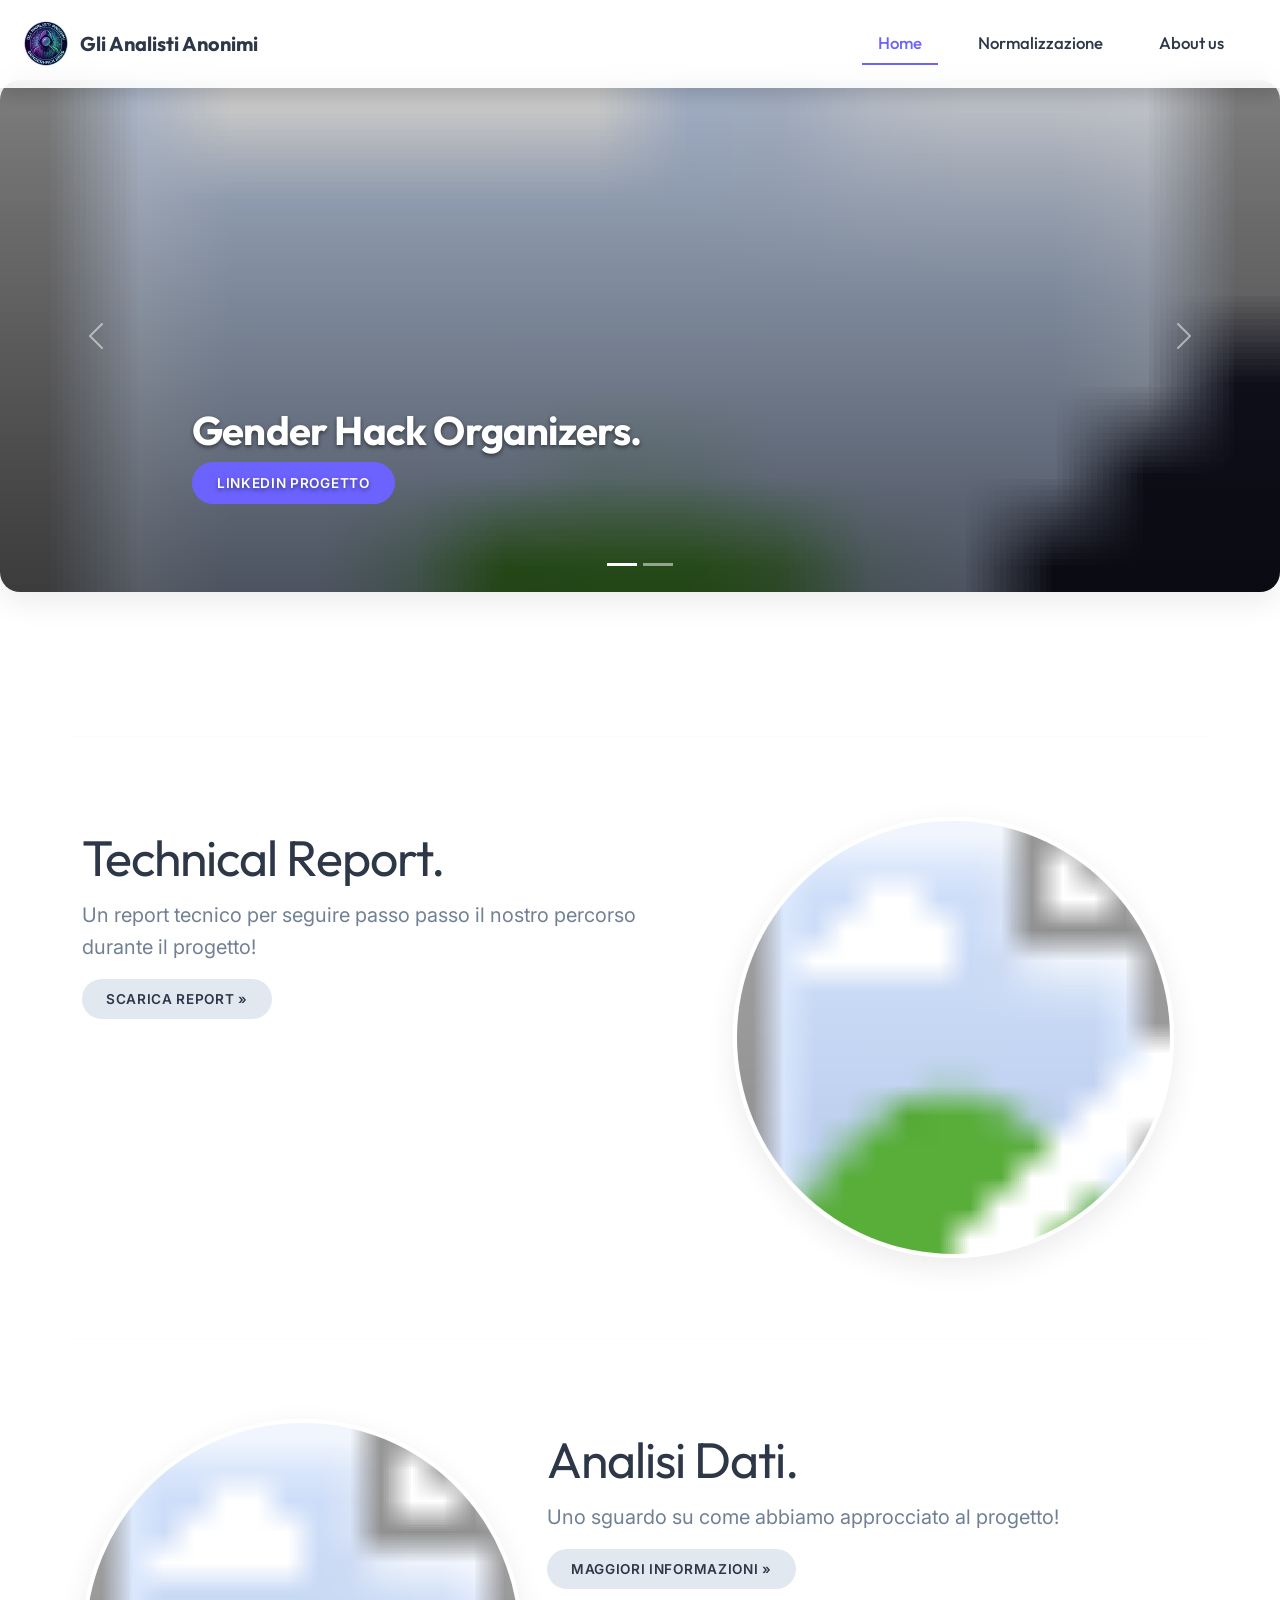
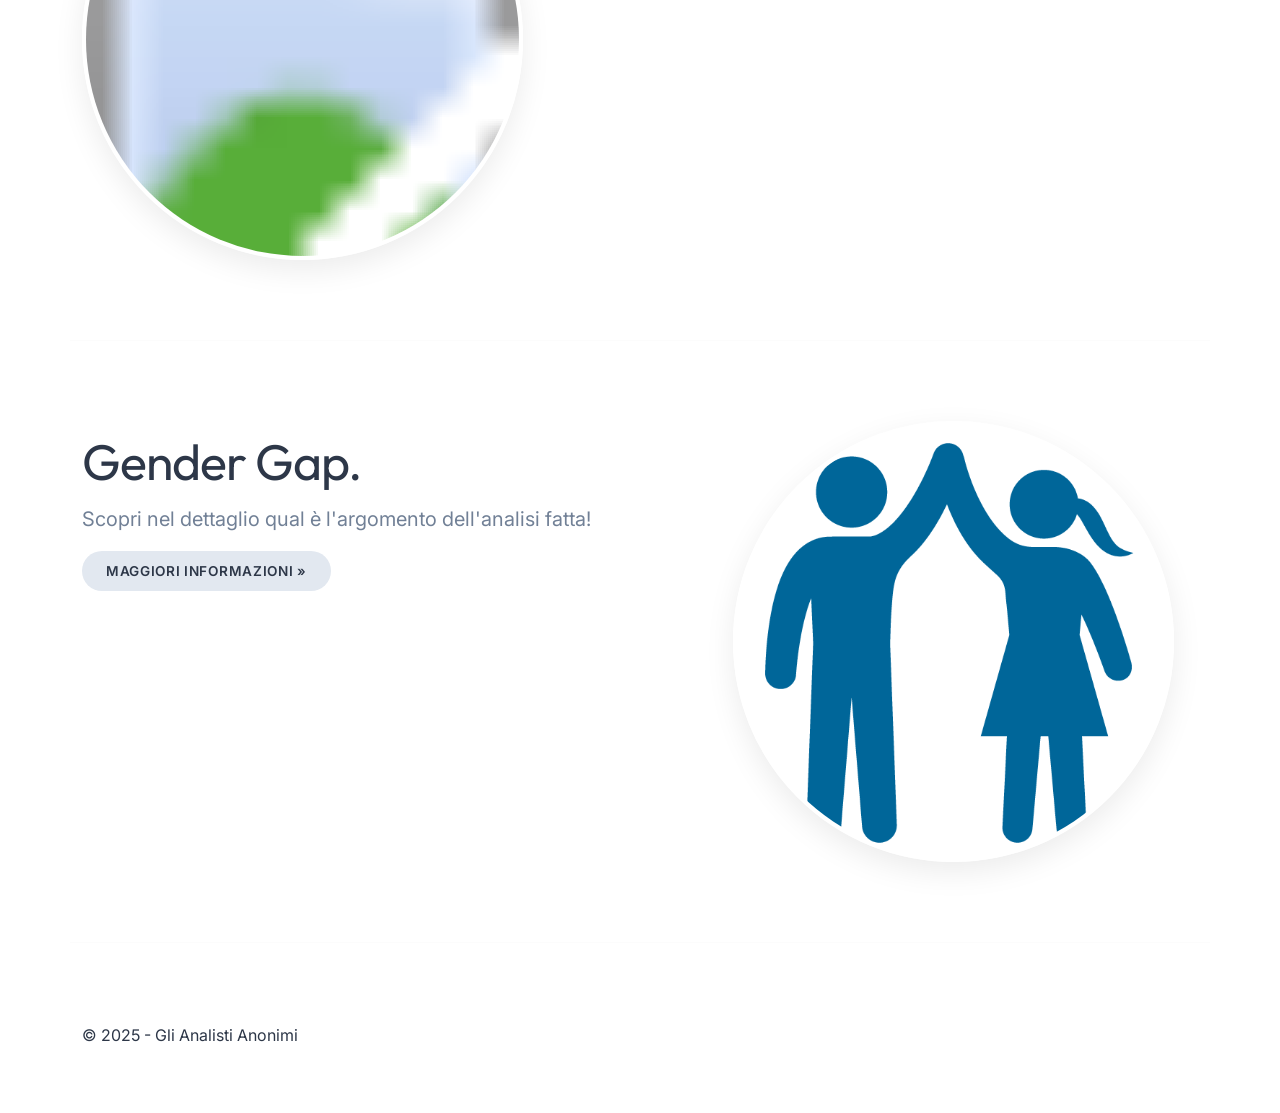
==== commit 723efc20: "fixes" ====
--- a/index.html
+++ b/index.html
@@ -16,90 +16,7 @@
   <meta name="theme-color" content="#712cf9" />
   <link href="assets/css/style.css" rel="stylesheet" />
   <link rel="stylesheet" href="assets/css/index.css">
-  <style>
-    .bd-placeholder-img {
-      font-size: 1.125rem;
-      text-anchor: middle;
-      -webkit-user-select: none;
-      -moz-user-select: none;
-      user-select: none;
-    }
-
-    @media (min-width: 768px) {
-      .bd-placeholder-img-lg {
-        font-size: 3.5rem;
-      }
-    }
-
-    .b-example-divider {
-      width: 100%;
-      height: 3rem;
-      background-color: #0000001a;
-      border: solid rgba(0, 0, 0, 0.15);
-      border-width: 1px 0;
-      box-shadow:
-        inset 0 0.5em 1.5em #0000001a,
-        inset 0 0.125em 0.5em #00000026;
-    }
-
-    .b-example-vr {
-      flex-shrink: 0;
-      width: 1.5rem;
-      height: 100vh;
-    }
-
-    .bi {
-      vertical-align: -0.125em;
-      fill: currentColor;
-    }
-
-    .nav-scroller {
-      position: relative;
-      z-index: 2;
-      height: 2.75rem;
-      overflow-y: hidden;
-    }
-
-    .nav-scroller .nav {
-      display: flex;
-      flex-wrap: nowrap;
-      padding-bottom: 1rem;
-      margin-top: -1px;
-      overflow-x: auto;
-      text-align: center;
-      white-space: nowrap;
-      -webkit-overflow-scrolling: touch;
-    }
-
-    .btn-bd-primary {
-      --bd-violet-bg: #712cf9;
-      --bd-violet-rgb: 112.520718, 44.062154, 249.437846;
-      --bs-btn-font-weight: 600;
-      --bs-btn-color: var(--bs-white);
-      --bs-btn-bg: var(--bd-violet-bg);
-      --bs-btn-border-color: var(--bd-violet-bg);
-      --bs-btn-hover-color: var(--bs-white);
-      --bs-btn-hover-bg: #6528e0;
-      --bs-btn-hover-border-color: #6528e0;
-      --bs-btn-focus-shadow-rgb: var(--bd-violet-rgb);
-      --bs-btn-active-color: var(--bs-btn-hover-color);
-      --bs-btn-active-bg: #5a23c8;
-      --bs-btn-active-border-color: #5a23c8;
-    }
-
-    .bd-mode-toggle {
-      z-index: 1500;
-    }
-
-    .bd-mode-toggle .bi {
-      width: 1em;
-      height: 1em;
-    }
-
-    .bd-mode-toggle .dropdown-menu .active .bi {
-      display: block !important;
-    }
-  </style>
+
 </head>
 
 <body>
@@ -158,7 +75,7 @@
                 <a class="nav-link px-3" href="pages/normalizzazione.html">Normalizzazione</a>
               </li>
               <li class="nav-item">
-                <a class="nav-link px-3" href="pages/about.html">About</a>
+                <a class="nav-link px-3" href="pages/about.html">About us</a>
               </li>
             </ul>
           </div>
--- a/assets/css/index.css
+++ b/assets/css/index.css
@@ -104,4 +104,87 @@
     .navbar-toggler-icon {
         background-image: url("data:image/svg+xml,%3csvg xmlns='http://www.w3.org/2000/svg' viewBox='0 0 30 30'%3e%3cpath stroke='rgba(0, 0, 0, 0.7)' stroke-linecap='round' stroke-miterlimit='10' stroke-width='2' d='M4 7h22M4 15h22M4 23h22'/%3e%3c/svg%3e");
     }
-}+}
+/* Moved from index.html inline styles */
+.bd-placeholder-img {
+  font-size: 1.125rem;
+  text-anchor: middle;
+  -webkit-user-select: none;
+  -moz-user-select: none;
+  user-select: none;
+}
+
+@media (min-width: 768px) {
+  .bd-placeholder-img-lg {
+    font-size: 3.5rem;
+  }
+}
+
+.b-example-divider {
+  width: 100%;
+  height: 3rem;
+  background-color: #0000001a;
+  border: solid rgba(0, 0, 0, 0.15);
+  border-width: 1px 0;
+  box-shadow:
+    inset 0 0.5em 1.5em #0000001a,
+    inset 0 0.125em 0.5em #00000026;
+}
+
+.b-example-vr {
+  flex-shrink: 0;
+  width: 1.5rem;
+  height: 100vh;
+}
+
+.bi {
+  vertical-align: -0.125em;
+  fill: currentColor;
+}
+
+.nav-scroller {
+  position: relative;
+  z-index: 2;
+  height: 2.75rem;
+  overflow-y: hidden;
+}
+
+.nav-scroller .nav {
+  display: flex;
+  flex-wrap: nowrap;
+  padding-bottom: 1rem;
+  margin-top: -1px;
+  overflow-x: auto;
+  text-align: center;
+  white-space: nowrap;
+  -webkit-overflow-scrolling: touch;
+}
+
+.btn-bd-primary {
+  --bd-violet-bg: #712cf9;
+  --bd-violet-rgb: 112.520718, 44.062154, 249.437846;
+  --bs-btn-font-weight: 600;
+  --bs-btn-color: var(--bs-white);
+  --bs-btn-bg: var(--bd-violet-bg);
+  --bs-btn-border-color: var(--bd-violet-bg);
+  --bs-btn-hover-color: var(--bs-white);
+  --bs-btn-hover-bg: #6528e0;
+  --bs-btn-hover-border-color: #6528e0;
+  --bs-btn-focus-shadow-rgb: var(--bd-violet-rgb);
+  --bs-btn-active-color: var(--bs-btn-hover-color);
+  --bs-btn-active-bg: #5a23c8;
+  --bs-btn-active-border-color: #5a23c8;
+}
+
+.bd-mode-toggle {
+  z-index: 1500;
+}
+
+.bd-mode-toggle .bi {
+  width: 1em;
+  height: 1em;
+}
+
+.bd-mode-toggle .dropdown-menu .active .bi {
+  display: block !important;
+}
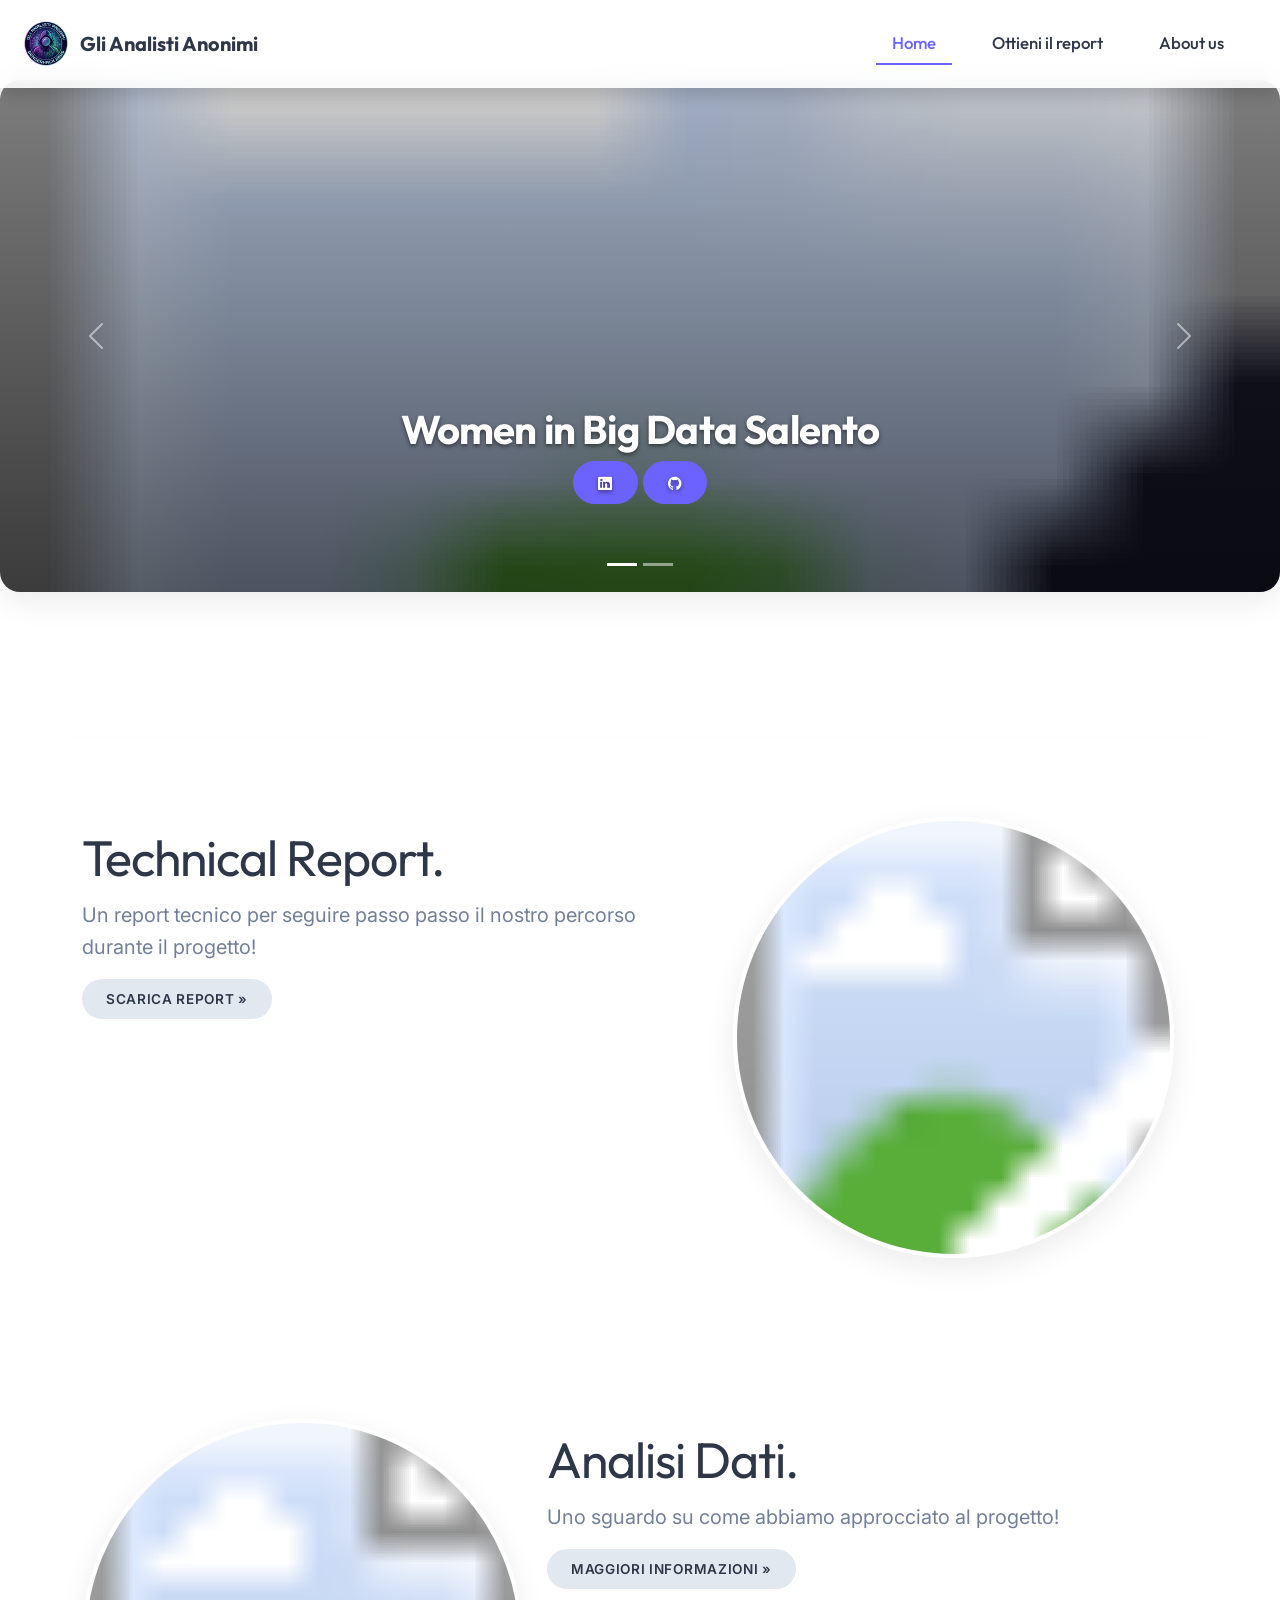
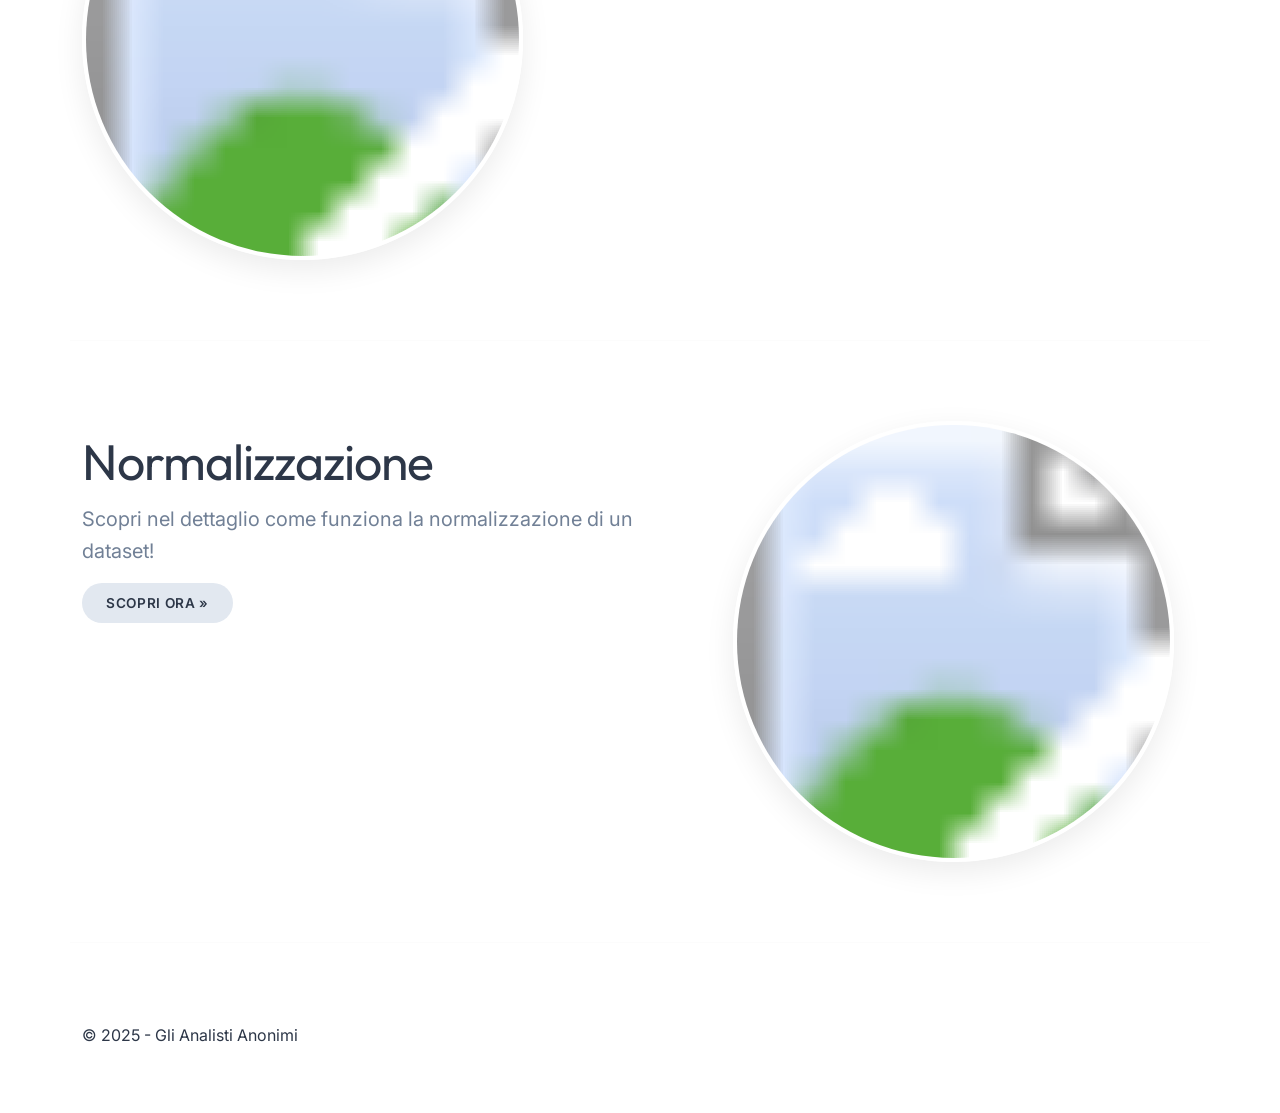
==== commit 94774771: "update" ====
--- a/index.html
+++ b/index.html
@@ -14,6 +14,7 @@
   <link href="https://cdn.jsdelivr.net/npm/bootstrap@5.3.8/dist/css/bootstrap.min.css" rel="stylesheet"
     integrity="sha384-sRIl4kxILFvY47J16cr9ZwB07vP4J8+LH7qKQnuqkuIAvNWLzeN8tE5YBujZqJLB" crossorigin="anonymous">
   <meta name="theme-color" content="#712cf9" />
+  <link rel="stylesheet" href="https://cdn.jsdelivr.net/npm/bootstrap-icons@1.11.3/font/bootstrap-icons.min.css">
   <link href="assets/css/style.css" rel="stylesheet" />
   <link rel="stylesheet" href="assets/css/index.css">
 
@@ -72,7 +73,7 @@
                 <a class="nav-link px-3 active" aria-current="page" href="./index.html">Home</a>
               </li>
               <li class="nav-item">
-                <a class="nav-link px-3" href="pages/normalizzazione.html">Normalizzazione</a>
+                <a class="nav-link px-3" href="pages/invio_pdf.html">Ottieni il report</a>
               </li>
               <li class="nav-item">
                 <a class="nav-link px-3" href="pages/about.html">About us</a>
@@ -100,11 +101,13 @@
               preserveAspectRatio="xMidYMid slice" />
           </svg>
           <div class="container">
-            <div class="carousel-caption text-start">
-              <h1 class="text-white">Gender Hack Organizers.</h1>
+            <div class="carousel-caption text-center">
+              <h1 class="text-white">Women in Big Data Salento</h1>
               <p>
-                <a class="btn btn-lg btn-primary"
-                  href="https://www.linkedin.com/company/women-in-big-data-salento/">Linkedin progetto</a>
+                <a class="btn btn-lg btn-primary" href="https://www.linkedin.com/company/women-in-big-data-salento/"><i
+                    class="bi bi-linkedin"></i></a>
+                <a class="btn btn-lg btn-primary" href="https://datalab-unisalento.github.io/GenderHack/"><i
+                    class="bi bi-github"></i></a>
               </p>
             </div>
           </div>
@@ -112,16 +115,15 @@
         <div class="carousel-item">
           <svg aria-hidden="true" class="bd-placeholder-img" height="100%" preserveAspectRatio="xMidYMid slice"
             width="100%" xmlns="http://www.w3.org/2000/svg">
-            <rect width="100" height="100%" fill="var(--bs-secondary-color)"></rect>
-            <image href="assets/images/email.png" width="100%" height="100%" preserveAspectRatio="xMidYMid slice" />
+            <rect width="100%" height="100%" fill="var(--bs-secondary-color)"></rect>
+            <image href="assets/images/proposte.png" width="100%" height="100%" preserveAspectRatio="xMidYMid slice" />
           </svg>
           <div class="container">
-            <div class="carousel-caption">
-              <h1 class="text-white">Ricevi l'analisi per E-mail</h1>
-              <p class="opacity-75 text-white">Ricevi il report completo in PDF tramite email. facci sapere cosa ne
-                pensi!
+            <div class="carousel-caption text-center">
+              <h1 class="text-white">La nostra visione</h1>
+              <p class="opacity-75 text-white">Scopri le nostre idee e proposte per incentivare l'equilibrio di genere.
               </p>
-              <p><a class="btn btn-lg btn-primary" href="pages/invio_pdf.html">Clicca qui!</a></p>
+              <p><a class="btn btn-lg btn-primary" href="pages/proposte.html">Proposte</a></p>
             </div>
           </div>
         </div>
@@ -190,14 +192,14 @@
         <div class="row featurette">
           <div class="col-md-7">
             <h2 class="featurette-heading fw-normal lh-1">
-              Gender Gap.
+              Normalizzazione
               <span class="text-body-secondary"></span>
             </h2>
             <p class="lead">
-              Scopri nel dettaglio qual è l'argomento dell'analisi fatta!
+              Scopri nel dettaglio come funziona la normalizzazione di un dataset!
             </p>
             <p>
-              <a class="btn btn-secondary" href="pages/details.html">Maggiori informazioni &raquo;</a>
+              <a class="btn btn-secondary" href="pages/normalizzazione.html">Scopri Ora &raquo;</a>
             </p>
           </div>
           <div class="col-md-5">
@@ -205,7 +207,7 @@
               class="bd-placeholder-img bd-placeholder-img-lg featurette-image img-fluid mx-auto" height="500"
               width="500" preserveAspectRatio="xMidYMid slice" role="img" xmlns="http://www.w3.org/2000/svg">
               <title>Placeholder</title>
-              <image href="assets/images/immagine_3.png" width="100%" height="100%"
+              <image href="assets/images/normalizzazione.png" width="100%" height="100%"
                 preserveAspectRatio="xMidYMid slice" />
             </svg>
           </div>
